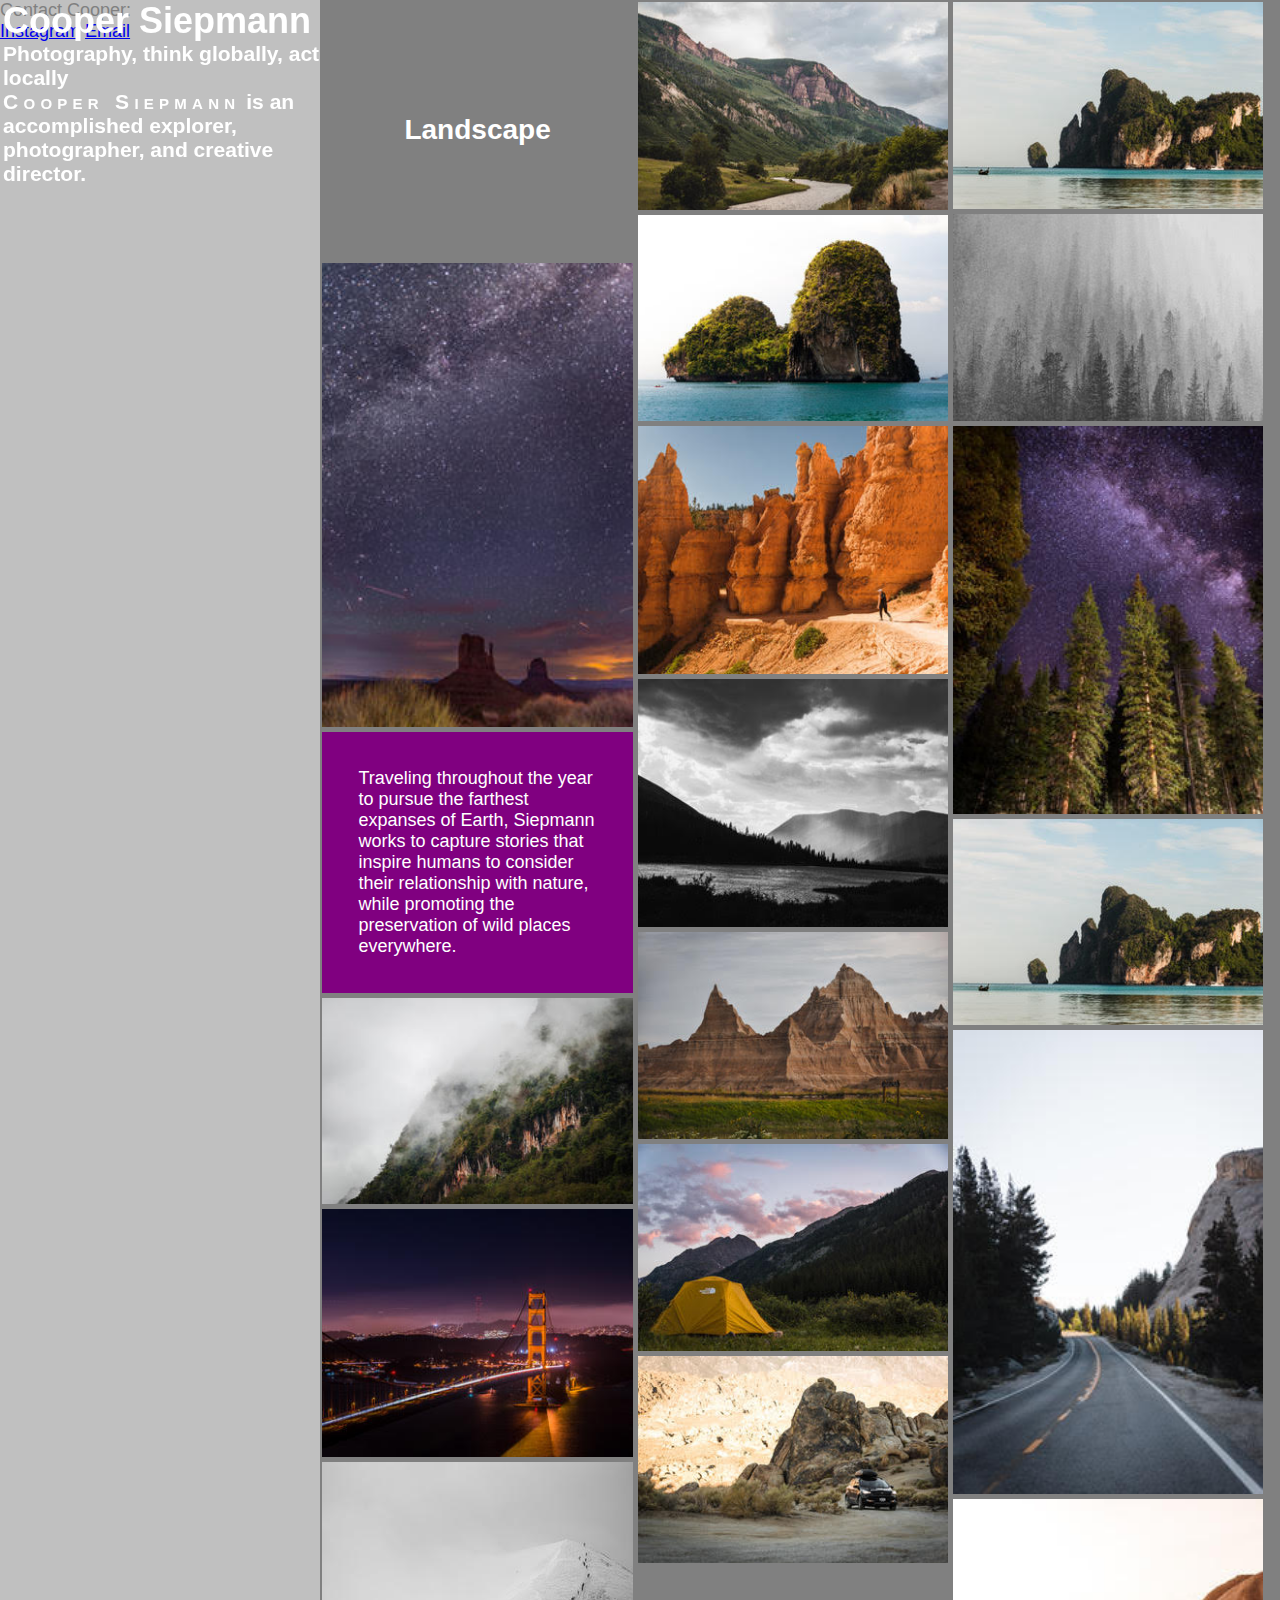
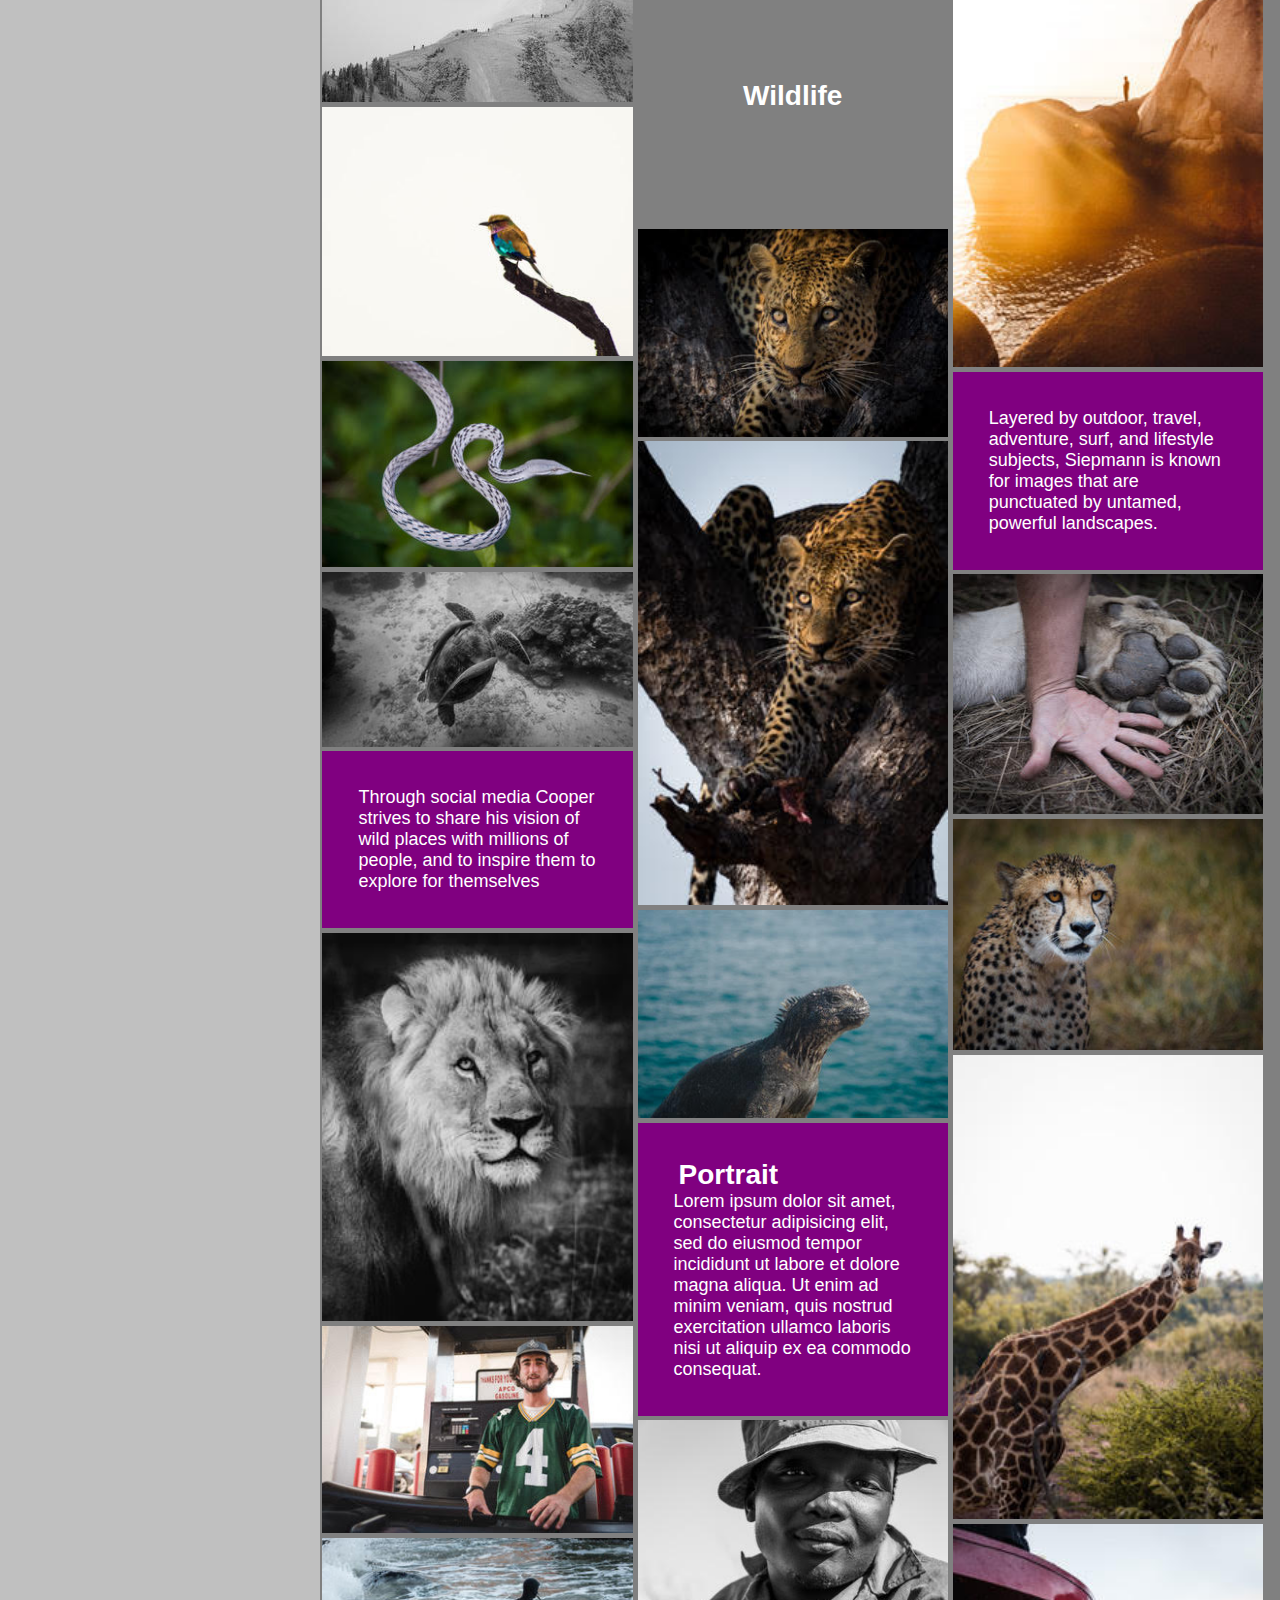
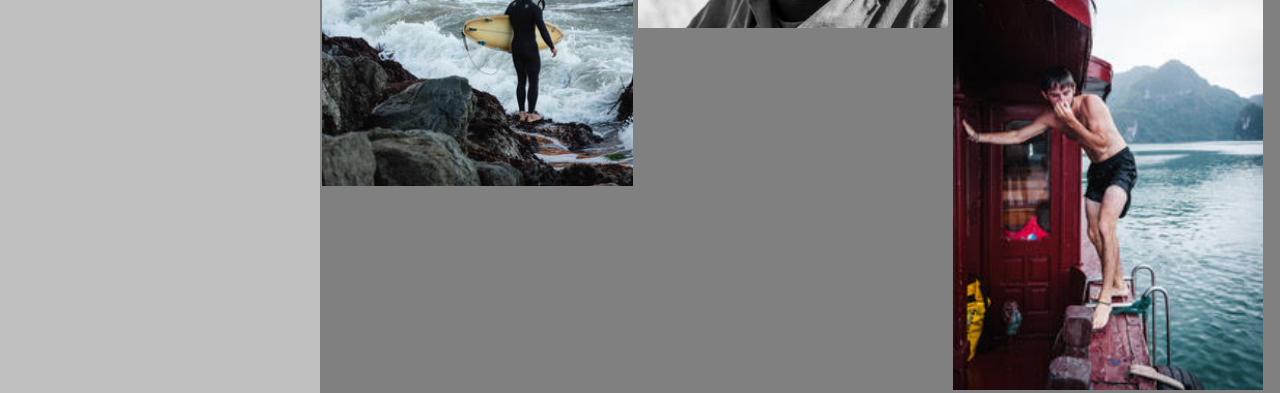
==== unit_3/index.html @ 94193842 "changed colors" ====
<!DOCTYPE html>
<html>
<head> <link rel="stylesheet" type="text/css" href="css/style.css">

	<title>Cooper Siepmann Photography</title>
	<script src="https://ajax.googleapis.com/ajax/libs/jquery/3.3.1/jquery.min.js"></script>
</head>


<body class="container">
	<section id="intro">
		<h1>Cooper Siepmann</h1>
		<h3>Photography, think globally, act locally</h3>
		<h3><span>Cooper Siepmann</span> is an accomplished explorer, photographer, and creative director. </h3>
	</section>
	<!-- <section>
		<h2>Landscape</h2>
		<div class="grid">	
			<img src="images/landscape_1.jpg" alt="Dirt road leading to rolling hills" class="grid-item">
			<img src="images/thailand2.jpg" alt="boat in front of large island in thailand" class="grid-item">
			<img src="images/landscape_2_trees.jpg" alt="Black and white image of trees in the rain" class="grid-item">
			<img src="images/thailand.jpg" alt="Island in thailand" class="grid-item">
			<img src="images/starysky_with_rock.jpg" alt="star lit sky with rock" class="grid-item">
			<img src="images/clay_trail.jpg" alt="person hiking on clay trail" class="grid-item">
			<img src="images/stars_trees.jpg" alt="trees with star filled sky" class="grid-item">
			<img src="images/landscape_3_lake.jpg" alt="Black and white image of lake with mountains in distance" class="grid-item">
		</div>
		<p>Traveling throughout the year to pursue the farthest expanses of Earth, Siepmann works to capture stories that inspire humans to consider their relationship with nature, while promoting the preservation of wild places everywhere. </p>
		<div class="grid">
			<img src="images/thailand2.jpg" alt="boat in front of large island in thailand" class="grid-item">
			<img src="images/clay_hills.jpg" alt="rolling clay hills" class="grid-item">
			<img src="images/fog_hills.jpg" alt="fog rolling in over the hills" class="grid-item">
			<img src="images/open_road.jpg" alt="car on open road" class="grid-item">
			<img src="images/landscape_tent.jpg" alt="Pitched tent in mountains during sunset" class="grid-item">
			<img src="images/landscape_gg_bridge.jpg" alt="Golden gate bridge lit up at night" class="grid-item">
			<img src="images/car_backcountry.jpg" alt="car driving around the desert" class="grid-item">
			<img src="images/landscape_snow.jpg" alt="animals trecking up a mountain in the snow in black and white" class="grid-item">
			<img src="images/sunset_california.jpg" align="Sunset on hill near ocean with man in background" class="grid-item">
		</div>
	</section>
	<section>
		<h2>Wildlife</h2>
		<div class="grid">
			<img src="images/bird.jpg" alt="colorful bird on branch" class="grid-item">
			<img src="images/cheetah1.jpg"	alt="cheetah in tree" class="grid-item">
			<img src="images/snake.jpg" alt="snake with white background" class="grid-item">
		</div>
		<div class="grid">
			<p>Layered by outdoor, travel, adventure, surf, and lifestyle subjects, Siepmann is known for images that are punctuated by untamed, powerful landscapes. </p>
			<img src="images/cheetah2.jpg" alt="Cheetah staring at camera" class="grid-item">
			<img src="images/turtle_bw.jpg" 	alt="turtle in black and white" class="grid-item">
			<img src="images/lion_paw.jpg" alt="lion paw near human hand" class="grid-item">
			<p>Through social media Cooper strives to share his vision of wild places with millions of people, and to inspire them to explore for themselves</p>
			<img src="images/cheetah3.jpg" alt="Cheeta staring at camera" class="grid-item">
			<img src="images/iguana.jpg" alt="iguana looking into the distance" class="grid-item">
			<img src="images/lion_bw.jpg" alt="Lion looking at camera in black and white" class="grid-item">
			<img src="images/giraffe.jpg" alt="picture of giraffe" class="grid-item">
		</div>
	</section>
	<section>
		<h2>Portrait</h2>
		<p>Lorem ipsum dolor sit amet, consectetur adipisicing elit, sed do eiusmod
			tempor incididunt ut labore et dolore magna aliqua. Ut enim ad minim veniam,
			quis nostrud exercitation ullamco laboris nisi ut aliquip ex ea commodo
			consequat. </p>
		<div class="grid">
			<img src="images/ryan_ballentine_portrait.jpg" alt="man walking on edge of boat in thialand" class="grid-item">	
			<img src="images/safari_portrait.jpg" alt="Man on safari looking at camera" class="grid-item">	
			<img src="images/ryan_thailand.jpg" alt="ryan at gas station" class="grid-item">
			<img src="images/surfer_on_rocks.jpg" alt="surfer about to get in water from rocks" class="grid-item">
		</div>
	</section> -->
	<div class="grid">
	<section>
		<h2 class="grid-item">Landscape</h2>
			<img src="images/landscape_1.jpg" alt="Dirt road leading to rolling hills" class="grid-item">
			<img src="images/thailand2.jpg" alt="boat in front of large island in thailand" class="grid-item">
			<img src="images/landscape_2_trees.jpg" alt="Black and white image of trees in the rain" class="grid-item">
			<img src="images/thailand.jpg" alt="Island in thailand" class="grid-item">
			<img src="images/starysky_with_rock.jpg" alt="star lit sky with rock" class="grid-item">
			<img src="images/clay_trail.jpg" alt="person hiking on clay trail" class="grid-item">
			<img src="images/Stars_trees.jpg" alt="trees with star filled sky" class="grid-item">
			<img src="images/landscape_3_lake.jpg" alt="Black and white image of lake with mountains in distance" class="grid-item">
		
		<p class="grid-item">Traveling throughout the year to pursue the farthest expanses of Earth, Siepmann works to capture stories that inspire humans to consider their relationship with nature, while promoting the preservation of wild places everywhere. </p>

			<img src="images/thailand2.jpg" alt="boat in front of large island in thailand" class="grid-item">
			<img src="images/clay_hills.jpg" alt="rolling clay hills" class="grid-item">
			<img src="images/fog_hills.jpg" alt="fog rolling in over the hills" class="grid-item">
			<img src="images/open_road.jpg" alt="car on open road" class="grid-item">
			<img src="images/landscape_tent.jpg" alt="Pitched tent in mountains during sunset" class="grid-item">
			<img src="images/landscape_gg_bridge.jpg" alt="Golden gate bridge lit up at night" class="grid-item">
			<img src="images/car_backcountry.jpg" alt="car driving around the desert" class="grid-item">
			<img src="images/landscape_snow.jpg" alt="animals trecking up a mountain in the snow in black and white" class="grid-item">
			<img src="images/sunset_california.jpg" align="Sunset on hill near ocean with man in background" class="grid-item">

	</section>
	<section>
		<h2 class="grid-item">Wildlife</h2>

			<img src="images/bird.jpg" alt="colorful bird on branch" class="grid-item">
			<img src="images/cheetah1.jpg"	alt="cheetah in tree" class="grid-item">
			<img src="images/snake.jpg" alt="snake with white background" class="grid-item">
			<p class="grid-item">Layered by outdoor, travel, adventure, surf, and lifestyle subjects, Siepmann is known for images that are punctuated by untamed, powerful landscapes. </p>
			<img src="images/cheetah2.jpg" alt="Cheetah staring at camera" class="grid-item">
			<img src="images/turtle_bw.jpg" 	alt="turtle in black and white" class="grid-item">
			<img src="images/lion_paw.jpg" alt="lion paw near human hand" class="grid-item">
			<p class="grid-item">Through social media Cooper strives to share his vision of wild places with millions of people, and to inspire them to explore for themselves</p>
			<img src="images/cheetah3.jpg" alt="Cheeta staring at camera" class="grid-item">
			<img src="images/iguana.jpg" alt="iguana looking into the distance" class="grid-item">
			<img src="images/lion_bw.jpg" alt="Lion looking at camera in black and white" class="grid-item">
			<img src="images/giraffe.jpg" alt="picture of giraffe" class="grid-item">
	</section>
	<section>
		<div class="grid-item">
		<h2>Portrait</h2>
		<p>Lorem ipsum dolor sit amet, consectetur adipisicing elit, sed do eiusmod
			tempor incididunt ut labore et dolore magna aliqua. Ut enim ad minim veniam,
			quis nostrud exercitation ullamco laboris nisi ut aliquip ex ea commodo
			consequat. </p>
		</div >
			<img src="images/ryan_ballentine_portrait.jpg" alt="man walking on edge of boat in thialand" class="grid-item">	
			<img src="images/safari_portrait.jpg" alt="Man on safari looking at camera" class="grid-item">	
			<img src="images/ryan_thailand.jpg" alt="ryan at gas station" class="grid-item">
			<img src="images/surfer_on_rocks.jpg" alt="surfer about to get in water from rocks" class="grid-item">
	</section>
</div>
	

<footer>Contact Cooper:</footer>
<a href="https://www.instagram.com/coopersiep/">Instagram</a>
<a href="Cooper.Siepmann@gmail.com">Email</a>


<script src="js/masonry.pkgd.min.js"></script>
<script src="js/imagesloaded.pkgd.min.js"></script>
<script>
    imagesLoaded(document.querySelector( '.container'), function() {
    	var elem = document.querySelector('.grid');
    	var msnry = new Masonry( elem, {
    		itemSelector: '.grid-item'
    	});
    });
</script>
</body>


</html>
---- unit_3/css/style.css ----
* { margin:0; padding:0; box-sizing:border-box; }
body {
  background-color: silver;
  color: grey;
  font-family: 'Oswald', sans-serif;
  font-size: 18px;
  font-weight: 400;
}
section {
	border-radius: 3px;
	padding-left: 3px;
}

h2 {
	text-align: left;
	border-radius: 3px;
	padding-left: 5px;
	font-size: 28px;
	font-weight: 600;
	color: white;
}
p {
	text-align: left;
	font-size: 18px;
	font-weight: 400;
	color: white;
}

div {
	background-color: grey;
	}


span {
	font-variant: small-caps;
	font-family: Tahoma: sans-serif;
	letter-spacing: .25em;
	
}

footer	{
	float: bottom;
}
#intro {
	width:25%;position:fixed;top:0
	left:0;
	color: white;
}
.grid { width:75%;float:right; }
.grid-sizer,
.grid-item { width: 32.33%; margin:.25%; }
h2.grid-item {
	padding:4em 0;
	text-align:center;
}
p.grid-item, div.grid-item {
	padding:2em;
	background:purple;
}
/* 2 columns */
.grid-item--width2 { width: 65.66%; margin:.5%;}
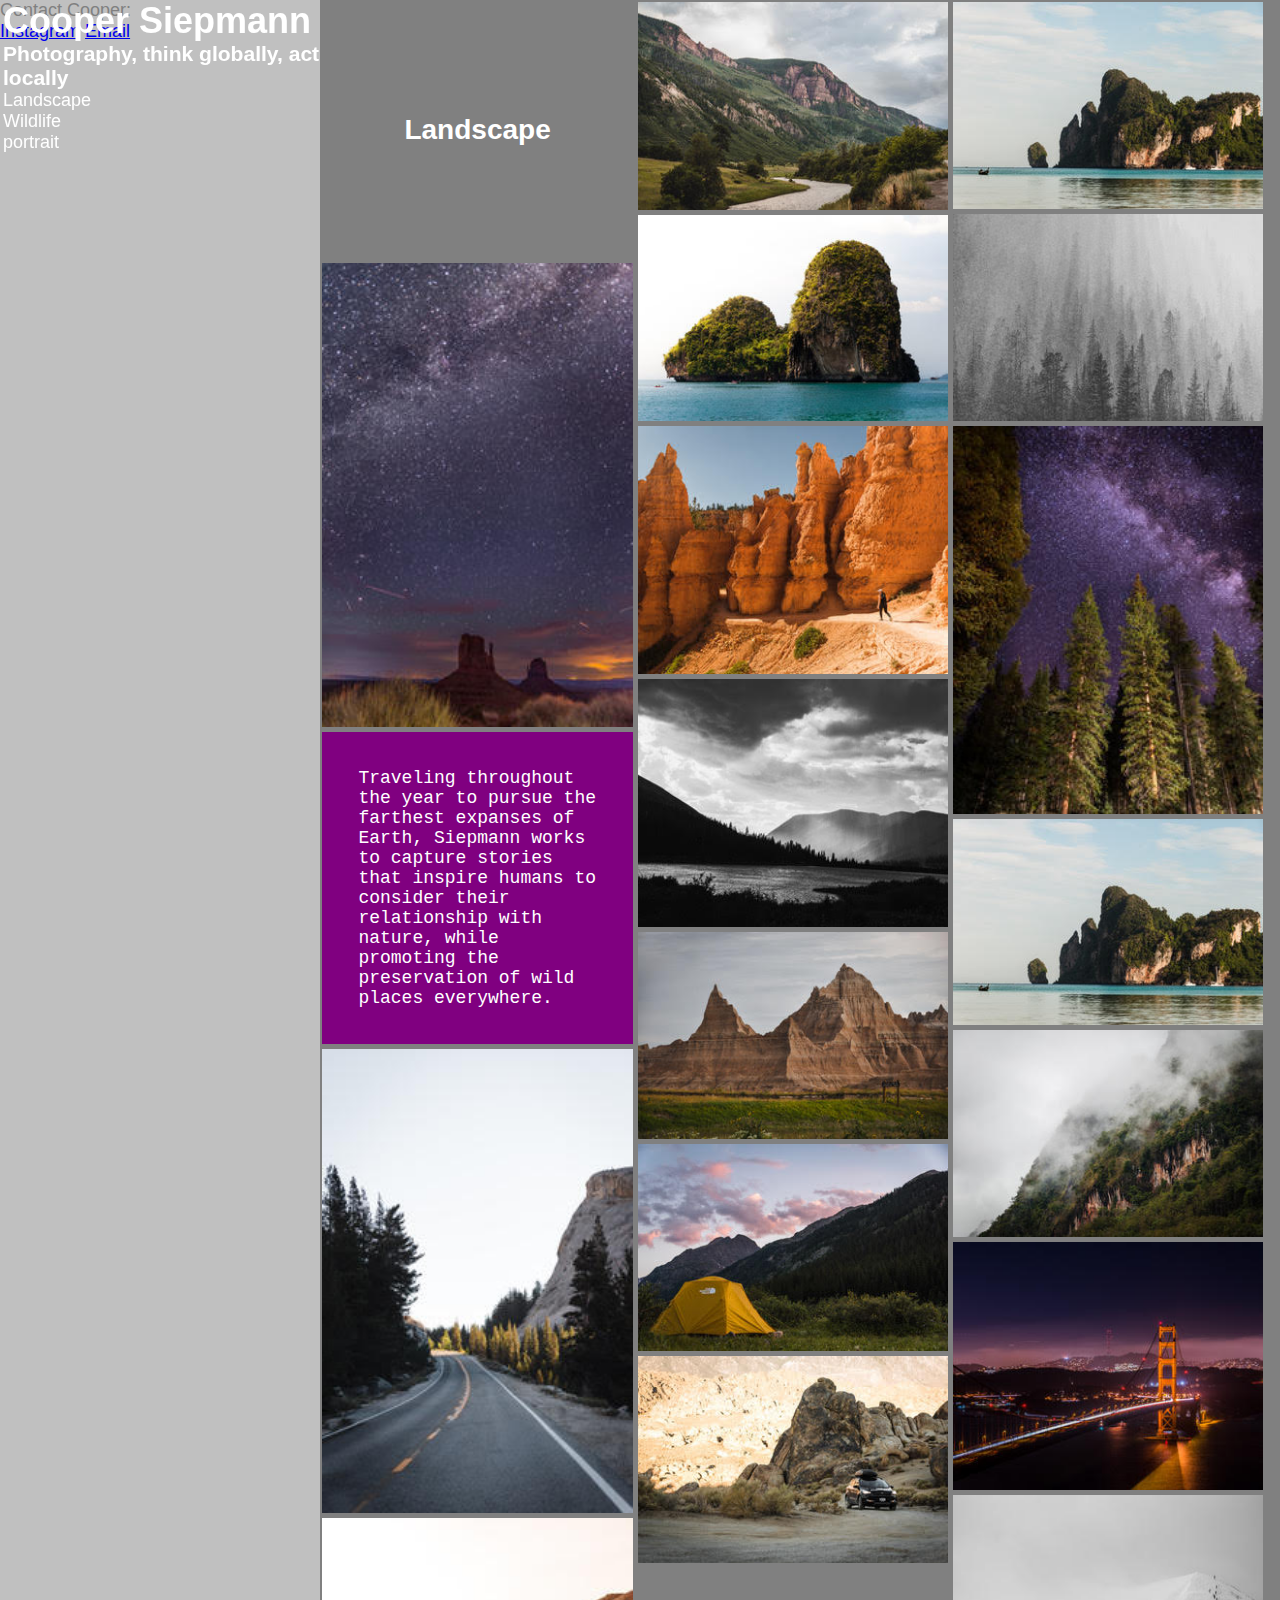
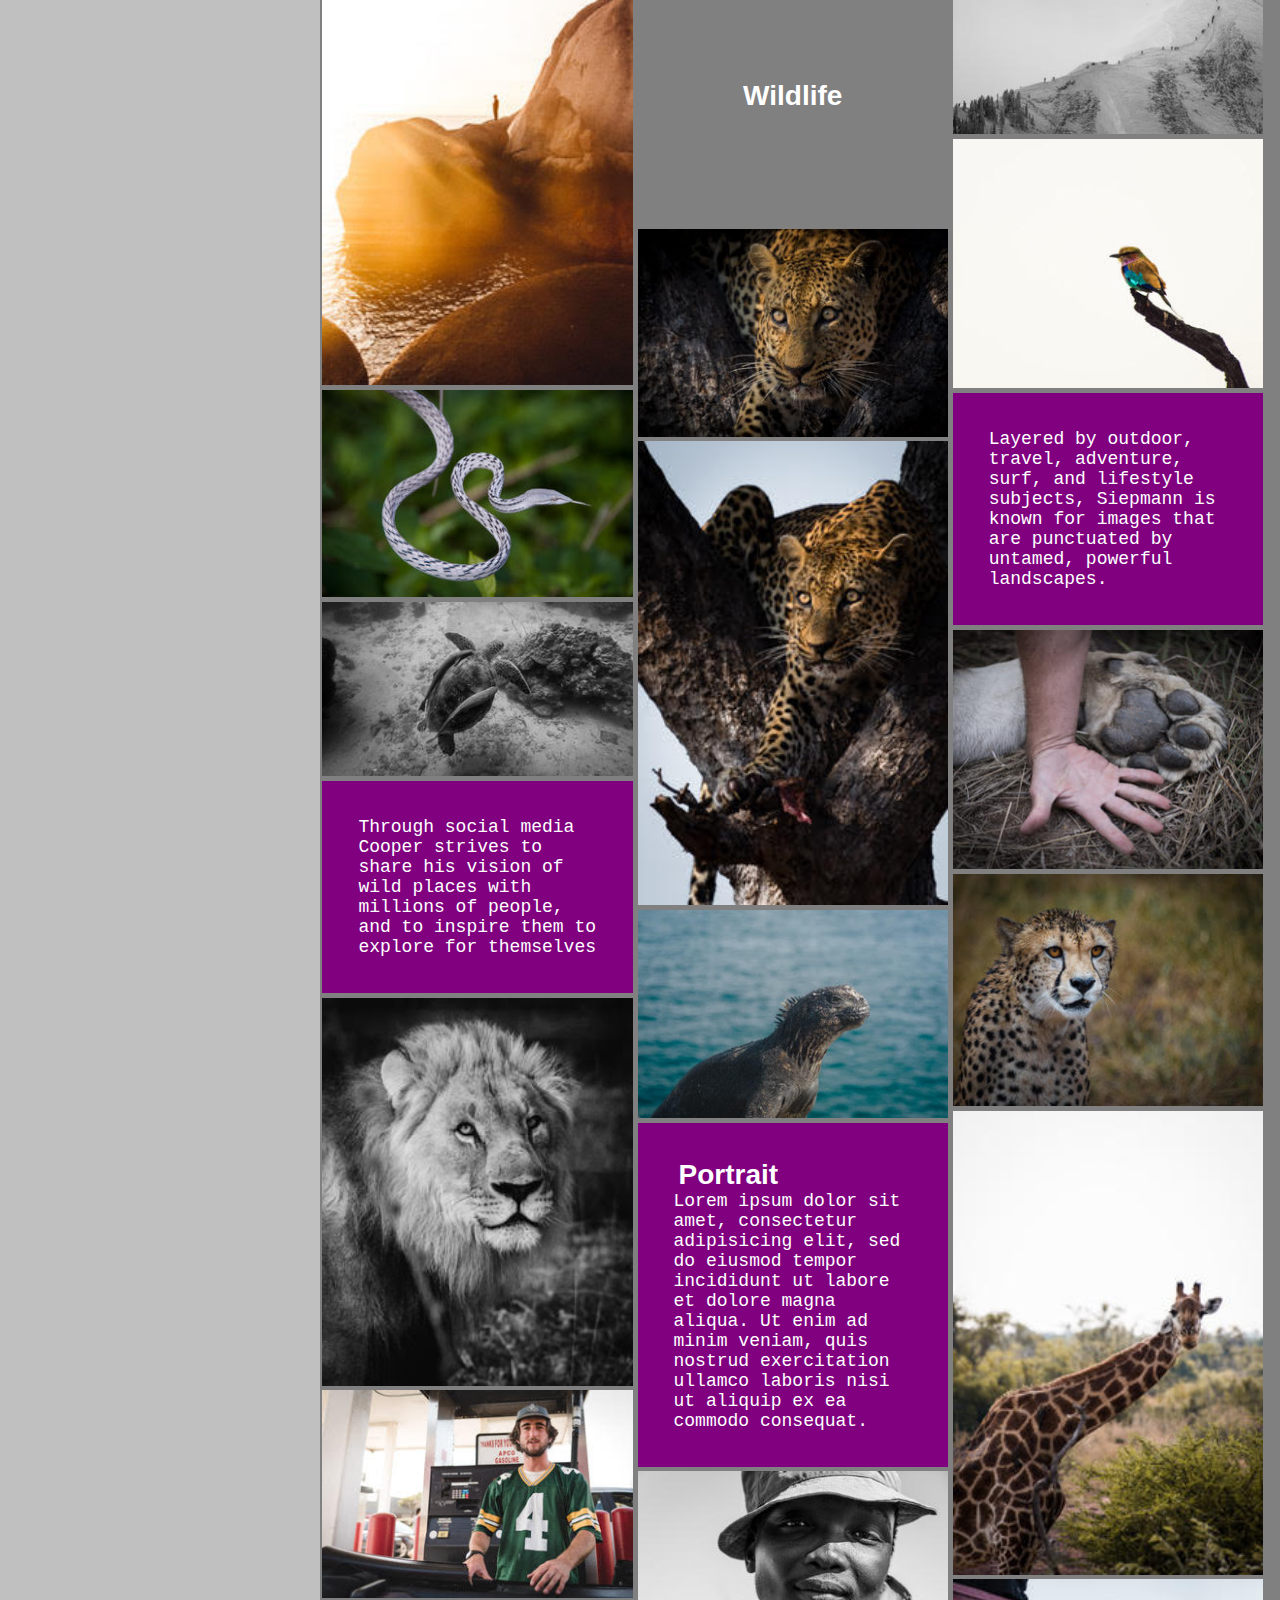
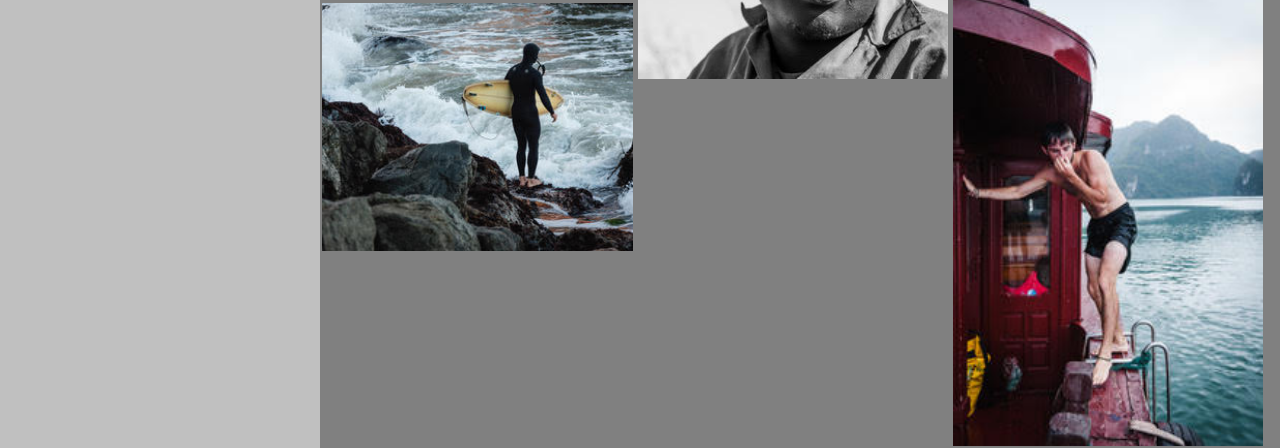
==== commit 1bfcb540: "Changed font. Removed text" ====
--- a/unit_3/index.html
+++ b/unit_3/index.html
@@ -11,7 +11,9 @@
 	<section id="intro">
 		<h1>Cooper Siepmann</h1>
 		<h3>Photography, think globally, act locally</h3>
-		<h3><span>Cooper Siepmann</span> is an accomplished explorer, photographer, and creative director. </h3>
+		<ul>Landscape</ul>
+		<ul>Wildlife</ul>
+		<ul>portrait</ul>
 	</section>
 	<!-- <section>
 		<h2>Landscape</h2>
@@ -78,6 +80,7 @@
 			<img src="images/landscape_2_trees.jpg" alt="Black and white image of trees in the rain" class="grid-item">
 			<img src="images/thailand.jpg" alt="Island in thailand" class="grid-item">
 			<img src="images/starysky_with_rock.jpg" alt="star lit sky with rock" class="grid-item">
+
 			<img src="images/clay_trail.jpg" alt="person hiking on clay trail" class="grid-item">
 			<img src="images/Stars_trees.jpg" alt="trees with star filled sky" class="grid-item">
 			<img src="images/landscape_3_lake.jpg" alt="Black and white image of lake with mountains in distance" class="grid-item">
@@ -110,6 +113,7 @@
 			<img src="images/iguana.jpg" alt="iguana looking into the distance" class="grid-item">
 			<img src="images/lion_bw.jpg" alt="Lion looking at camera in black and white" class="grid-item">
 			<img src="images/giraffe.jpg" alt="picture of giraffe" class="grid-item">
+			<div></div>
 	</section>
 	<section>
 		<div class="grid-item">
--- a/unit_3/css/style.css
+++ b/unit_3/css/style.css
@@ -9,6 +9,7 @@
 section {
 	border-radius: 3px;
 	padding-left: 3px;
+
 }
 
 h2 {
@@ -22,6 +23,7 @@
 p {
 	text-align: left;
 	font-size: 18px;
+	font-family: "Courier New", monospace;
 	font-weight: 400;
 	color: white;
 }
@@ -29,12 +31,6 @@
 div {
 	background-color: grey;
 	}
-
-
-span {
-	font-variant: small-caps;
-	font-family: Tahoma: sans-serif;
-	letter-spacing: .25em;
 	
 }
 
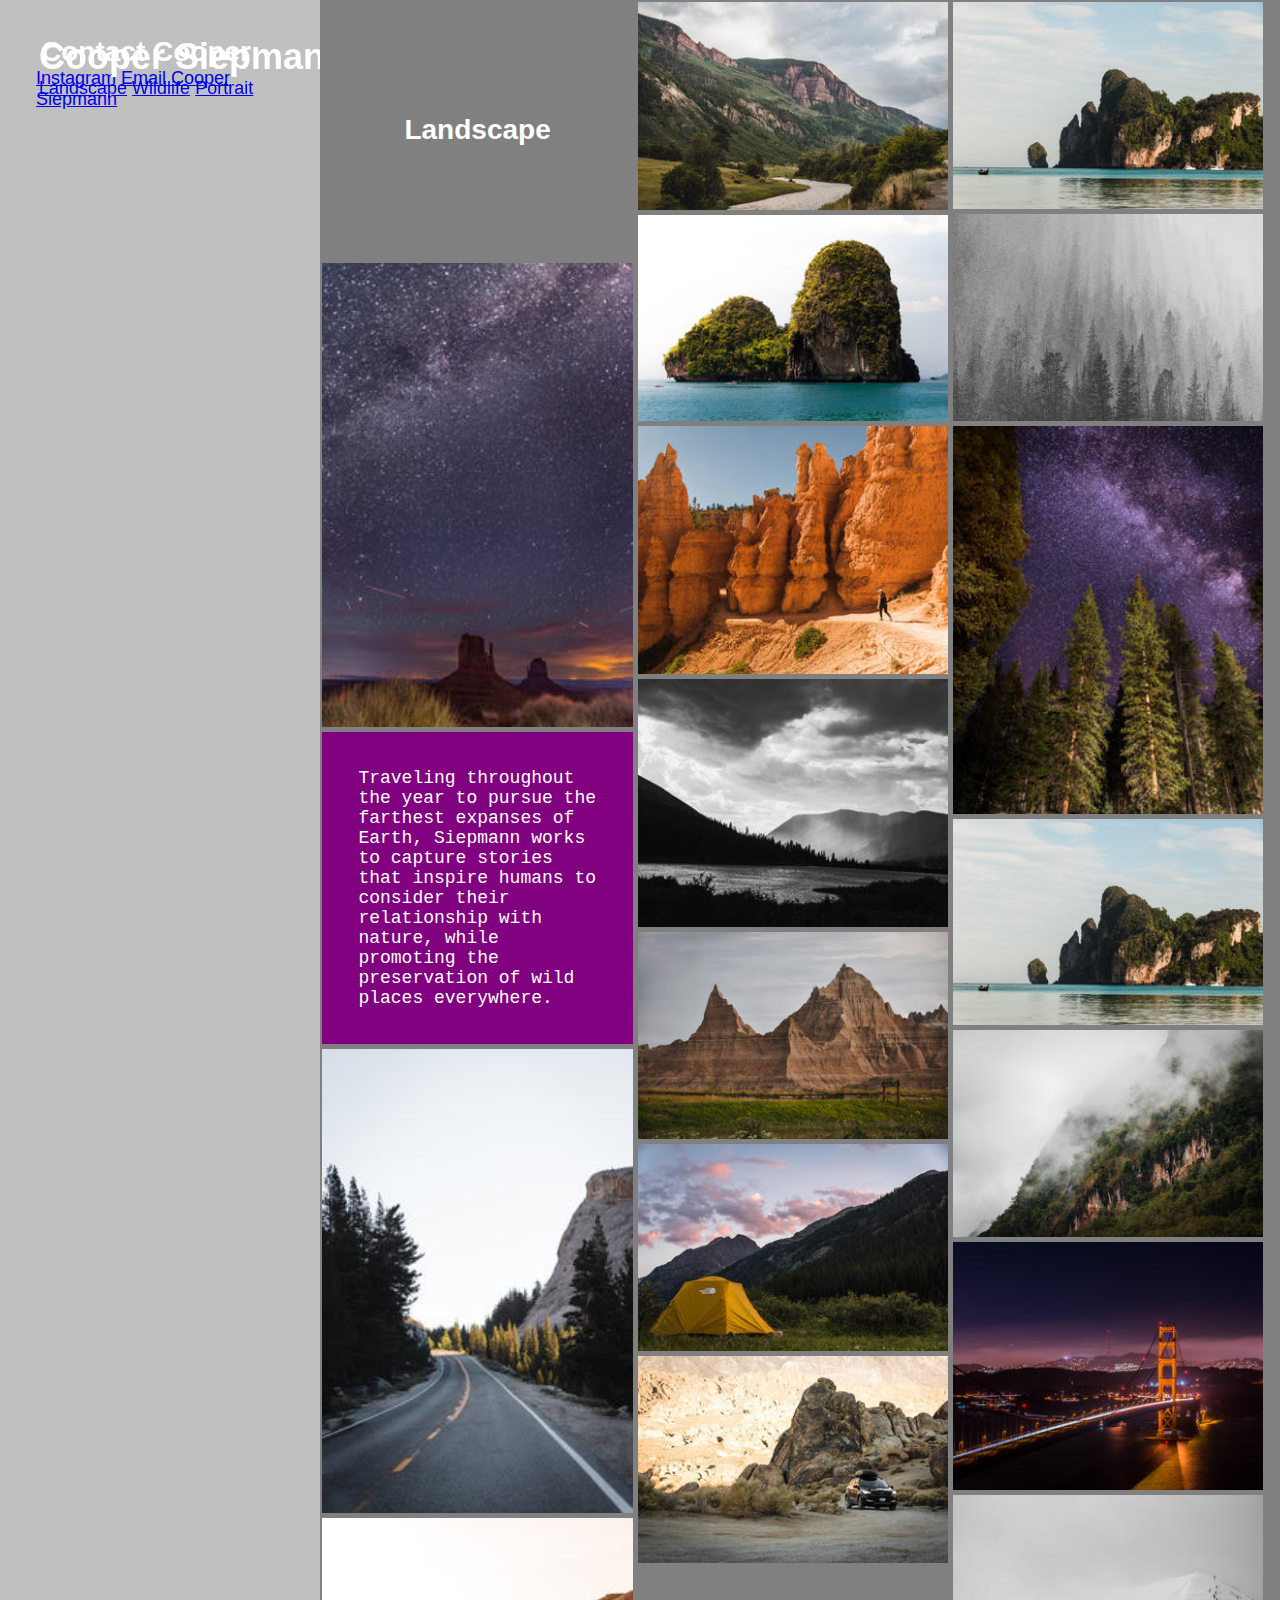
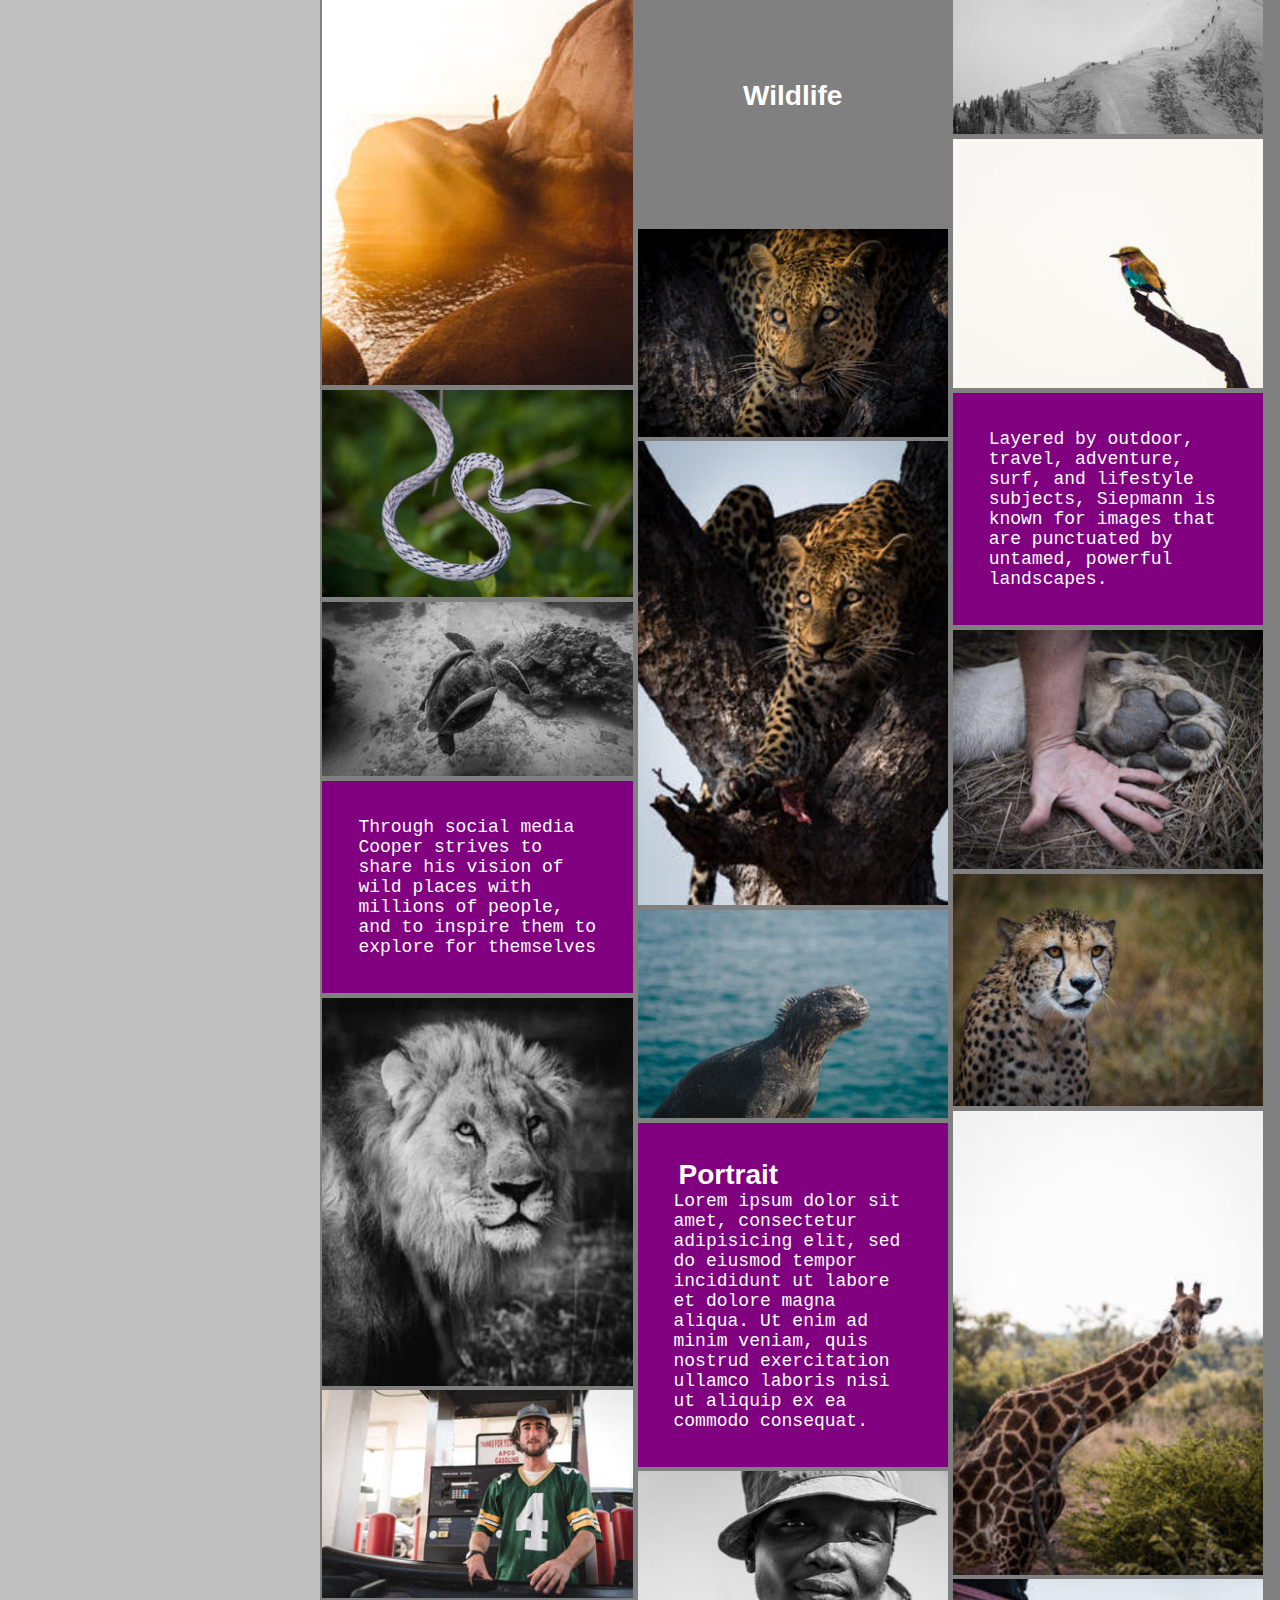
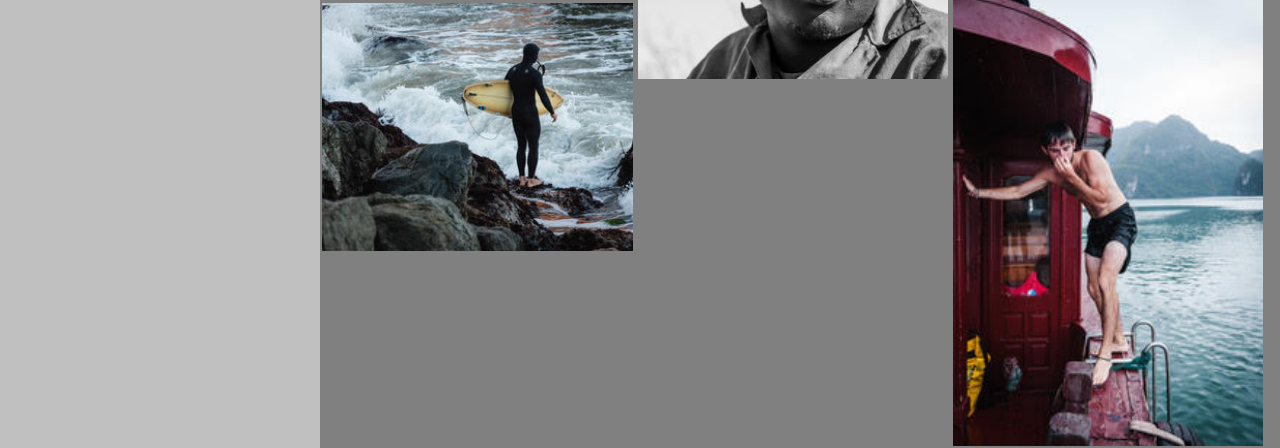
==== commit 79551964: "moved the contact from footer to Div" ====
--- a/unit_3/index.html
+++ b/unit_3/index.html
@@ -8,13 +8,19 @@
 
 
 <body class="container">
-	<section id="intro">
-		<h1>Cooper Siepmann</h1>
-		<h3>Photography, think globally, act locally</h3>
-		<ul>Landscape</ul>
-		<ul>Wildlife</ul>
-		<ul>portrait</ul>
-	</section>
+	<div class="handle">
+		<section id="intro">
+			<h1>Cooper Siepmann</h1>
+			<a href="#Landscape">Landscape</a>
+			<a href="#Wildlife">Wildlife</a>
+			<a href="#Portrait">Portrait</a>
+		</section>
+		<footer>
+			<h2>Contact Cooper:</h2>
+			<a href="https://www.instagram.com/coopersiep/">Instagram</a>
+			<a href="mailto:Cooper.Siepmann@gmail.com">Email Cooper Siepmann</a>
+		</footer>
+	</div>
 	<!-- <section>
 		<h2>Landscape</h2>
 		<div class="grid">	
@@ -131,10 +137,6 @@
 </div>
 	
 
-<footer>Contact Cooper:</footer>
-<a href="https://www.instagram.com/coopersiep/">Instagram</a>
-<a href="Cooper.Siepmann@gmail.com">Email</a>
-
 
 <script src="js/masonry.pkgd.min.js"></script>
 <script src="js/imagesloaded.pkgd.min.js"></script>
--- a/unit_3/css/style.css
+++ b/unit_3/css/style.css
@@ -9,6 +9,19 @@
 section {
 	border-radius: 3px;
 	padding-left: 3px;
+	display: block;
+
+}
+
+.handle {
+	width: 25%;
+	position: fixed;
+	top: 0;
+	left: 0;
+	color: white;
+	background: silver;
+	padding: 2em;
+
 
 }
 
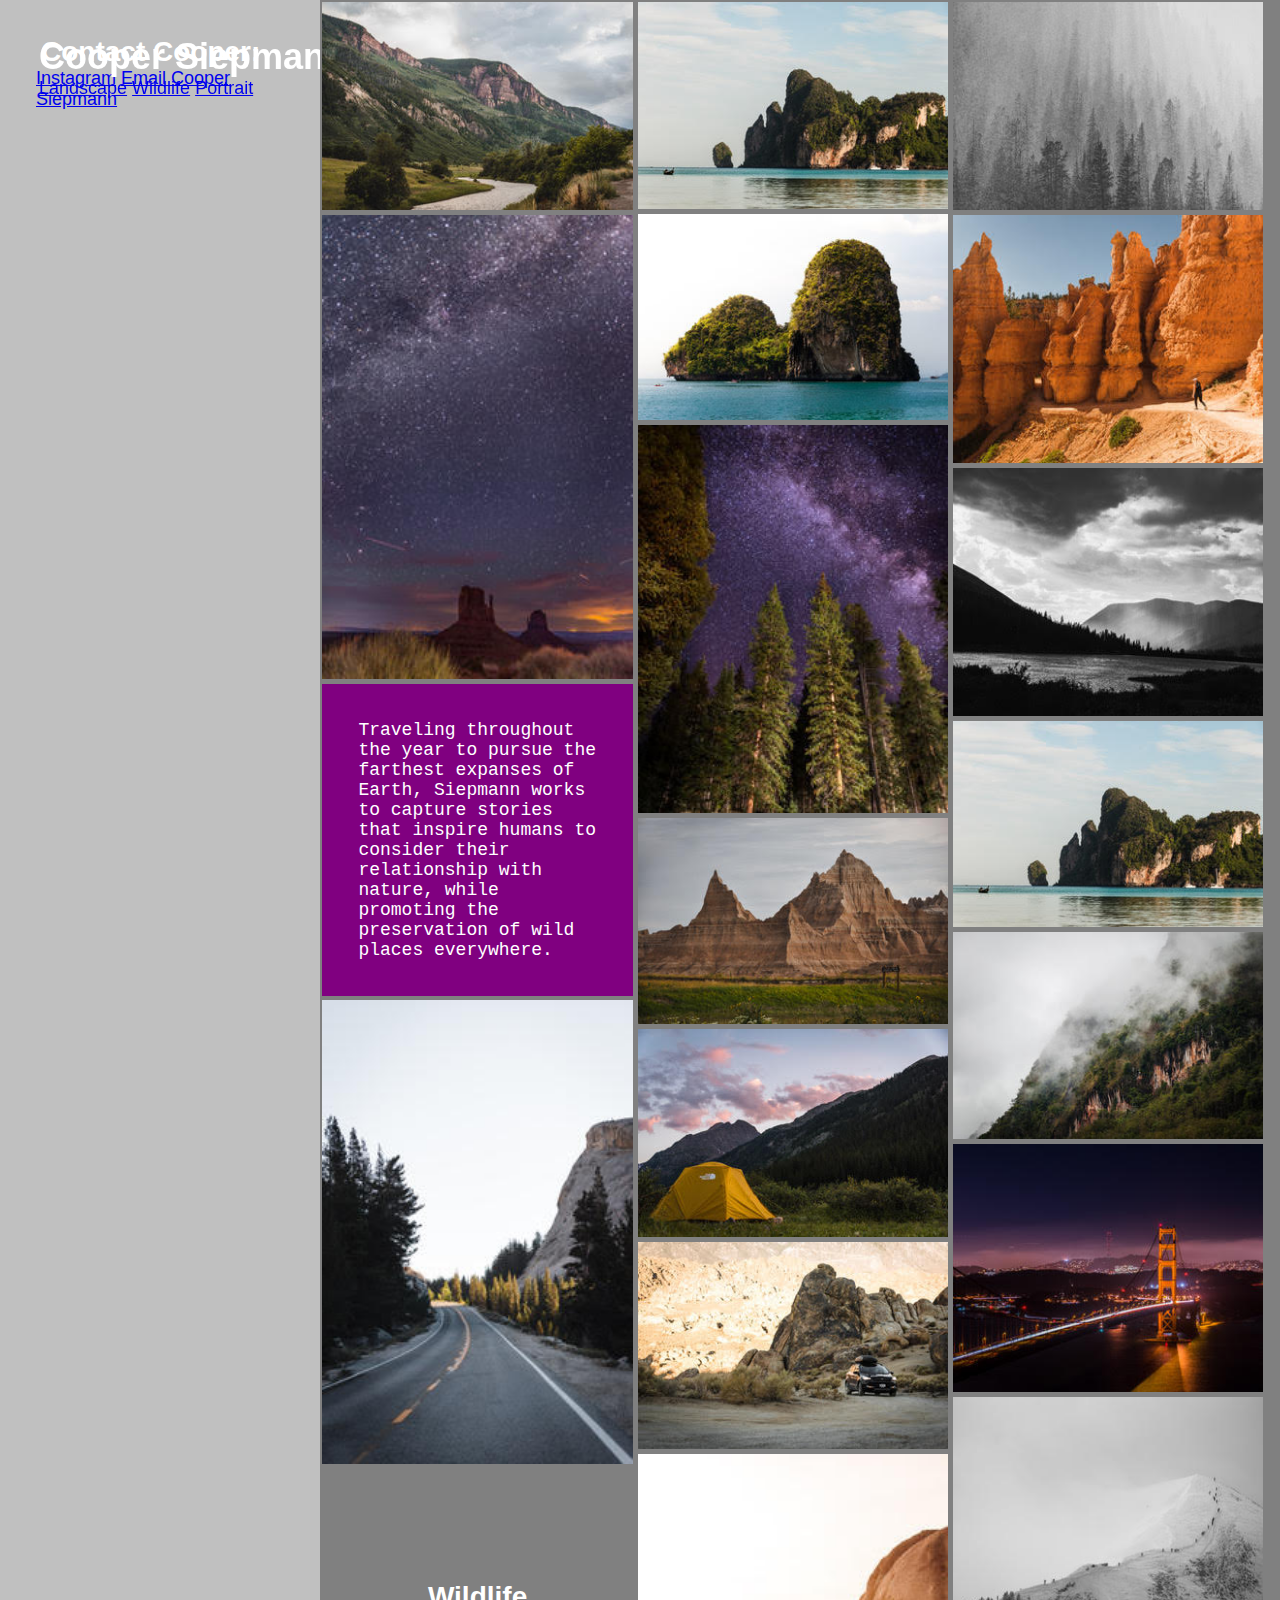
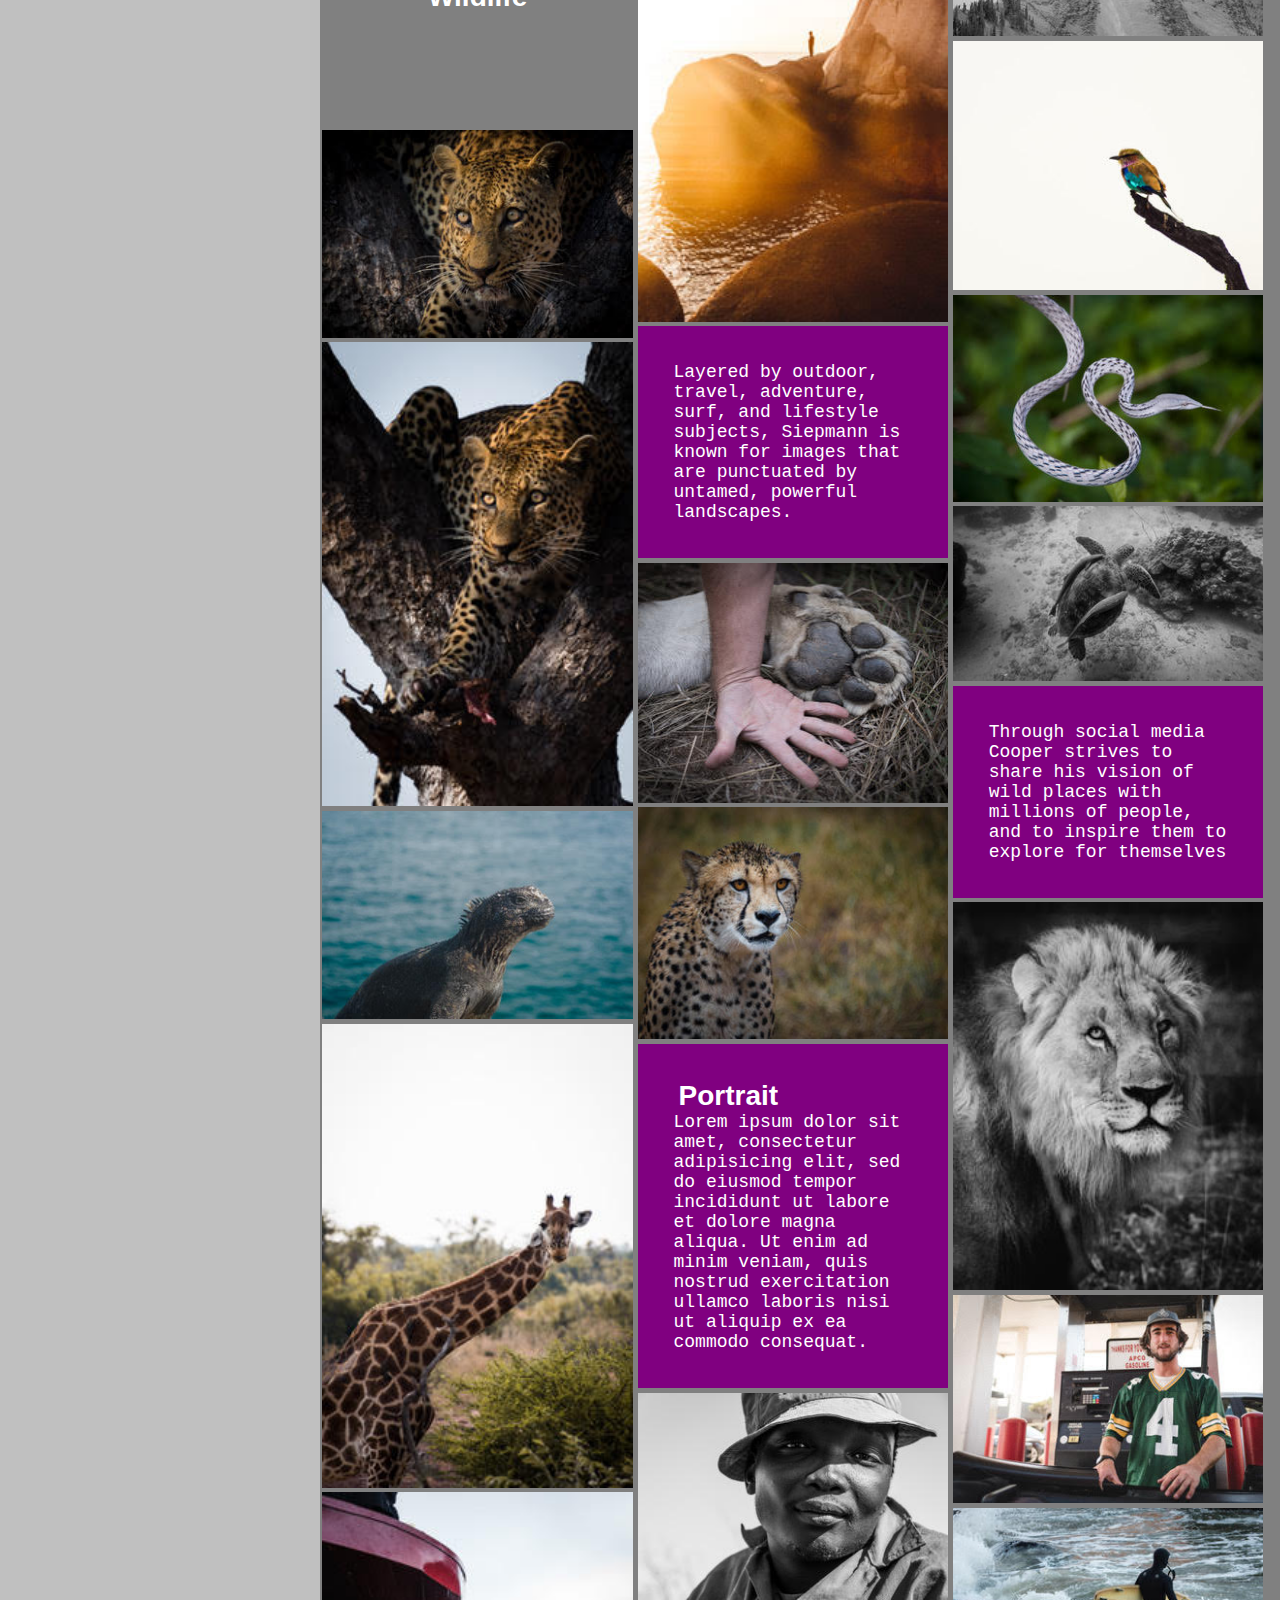
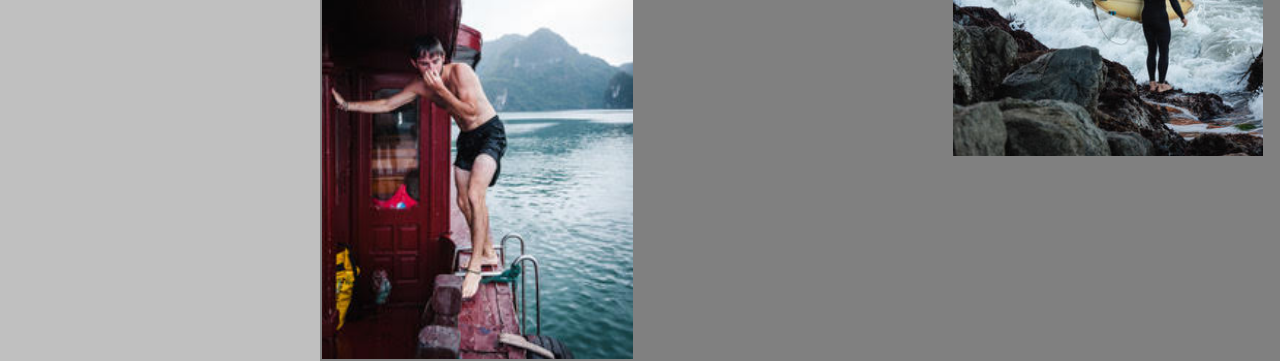
==== commit 2b7b8c87: "Changed section id from Grid-Item to Landscape" ====
--- a/unit_3/index.html
+++ b/unit_3/index.html
@@ -80,7 +80,7 @@
 	</section> -->
 	<div class="grid">
 	<section>
-		<h2 class="grid-item">Landscape</h2>
+		<h2 class="Landscape">Landscape</h2>
 			<img src="images/landscape_1.jpg" alt="Dirt road leading to rolling hills" class="grid-item">
 			<img src="images/thailand2.jpg" alt="boat in front of large island in thailand" class="grid-item">
 			<img src="images/landscape_2_trees.jpg" alt="Black and white image of trees in the rain" class="grid-item">
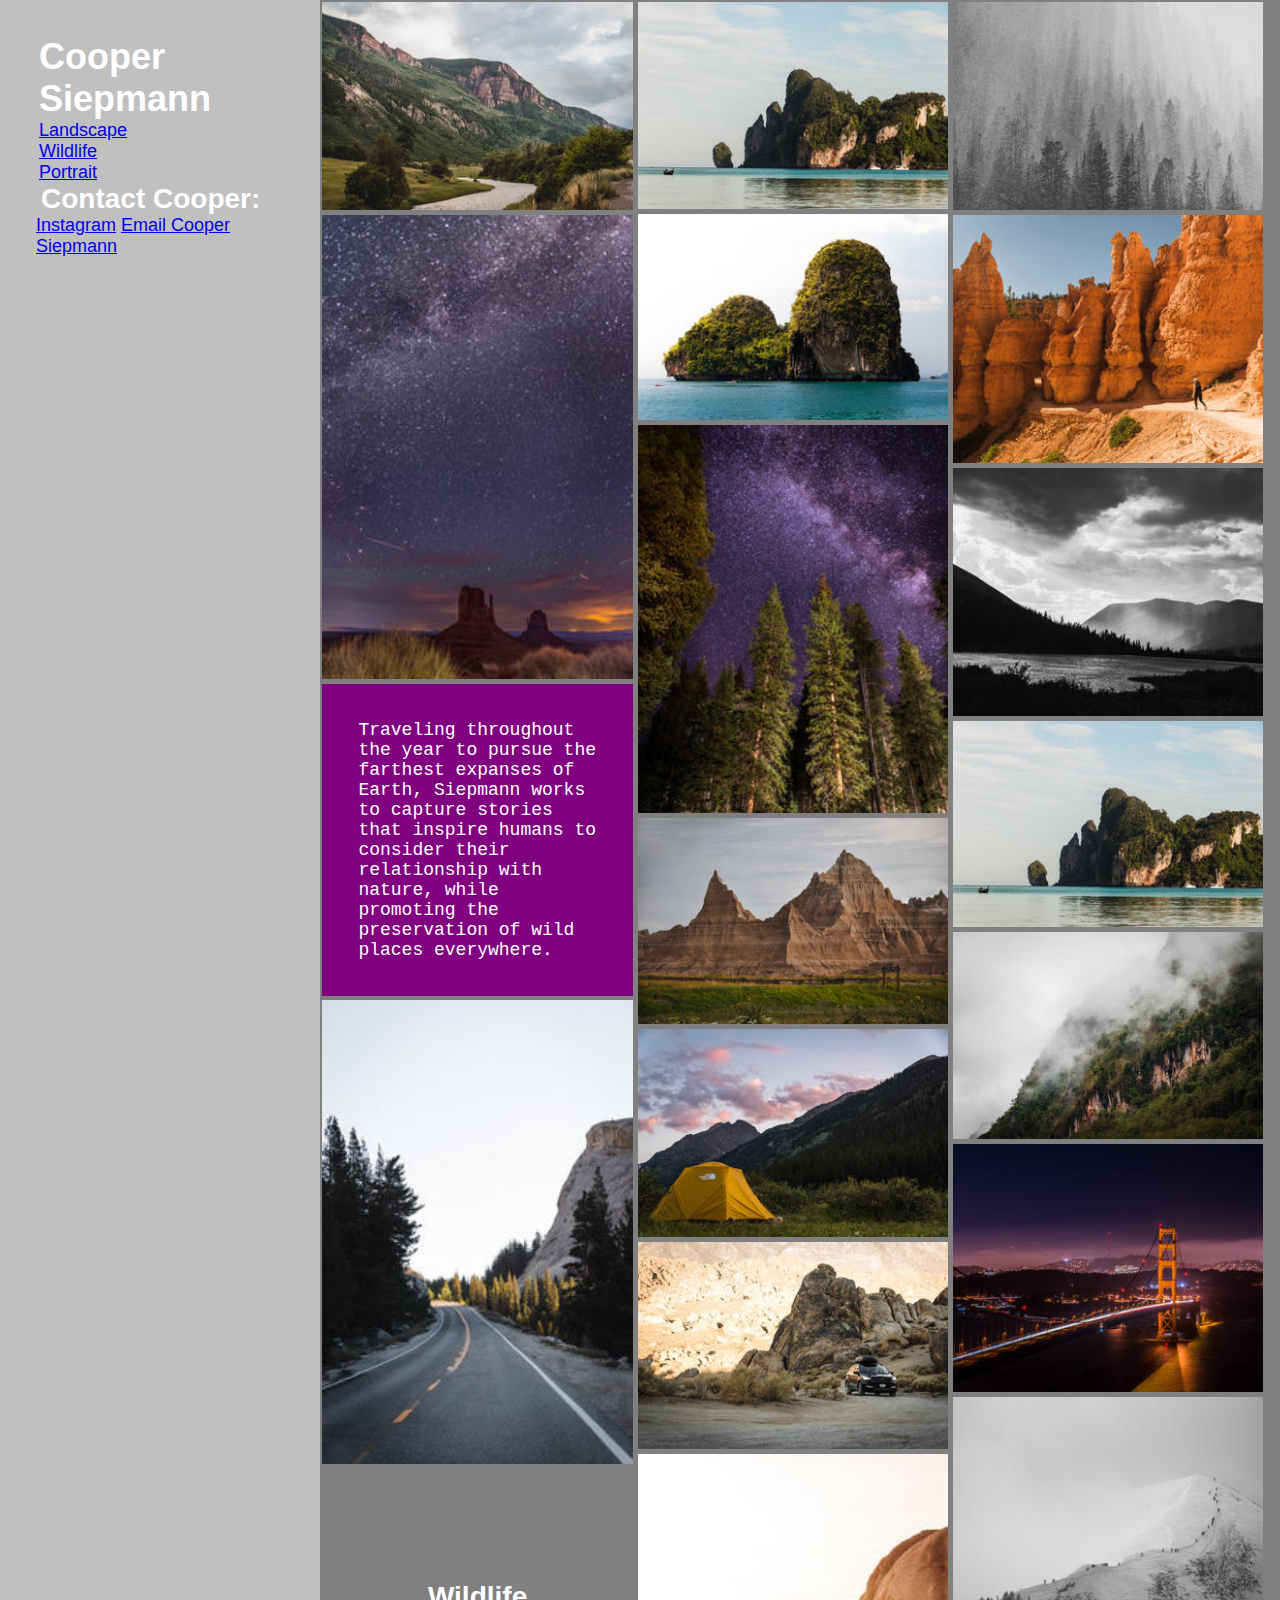
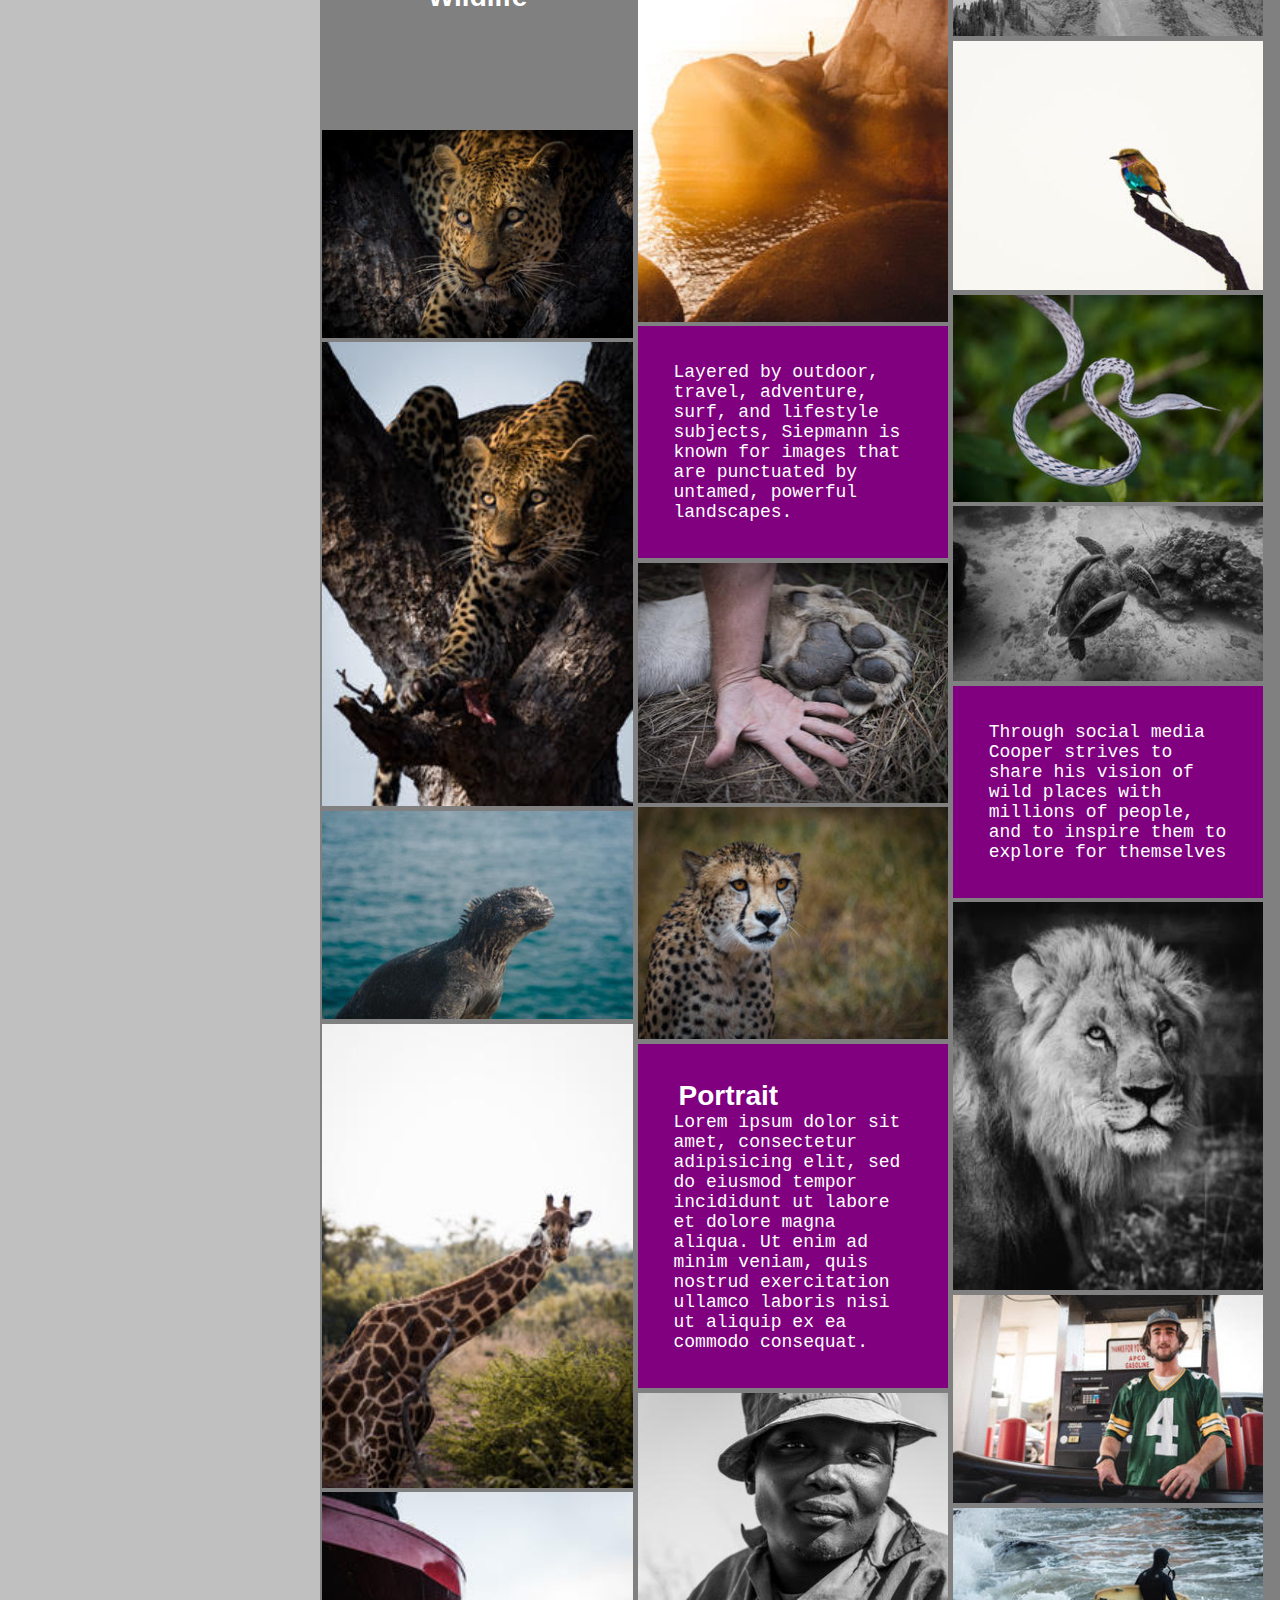
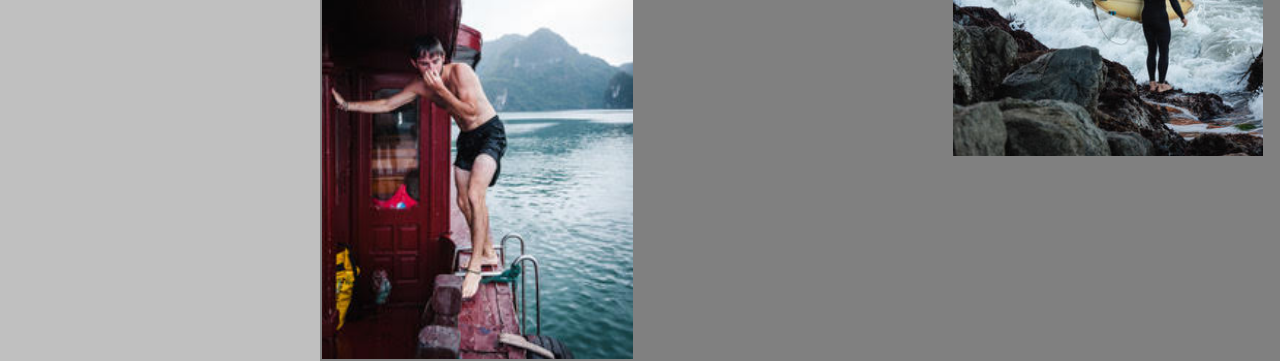
==== commit 7d94bca3: "Removed position:fixed from panel" ====
--- a/unit_3/index.html
+++ b/unit_3/index.html
@@ -80,7 +80,7 @@
 	</section> -->
 	<div class="grid">
 	<section>
-		<h2 class="Landscape">Landscape</h2>
+		<h2 id="Landscape">Landscape</h2>
 			<img src="images/landscape_1.jpg" alt="Dirt road leading to rolling hills" class="grid-item">
 			<img src="images/thailand2.jpg" alt="boat in front of large island in thailand" class="grid-item">
 			<img src="images/landscape_2_trees.jpg" alt="Black and white image of trees in the rain" class="grid-item">
--- a/unit_3/css/style.css
+++ b/unit_3/css/style.css
@@ -51,7 +51,7 @@
 	float: bottom;
 }
 #intro {
-	width:25%;position:fixed;top:0
+	width:25%;top:0
 	left:0;
 	color: white;
 }
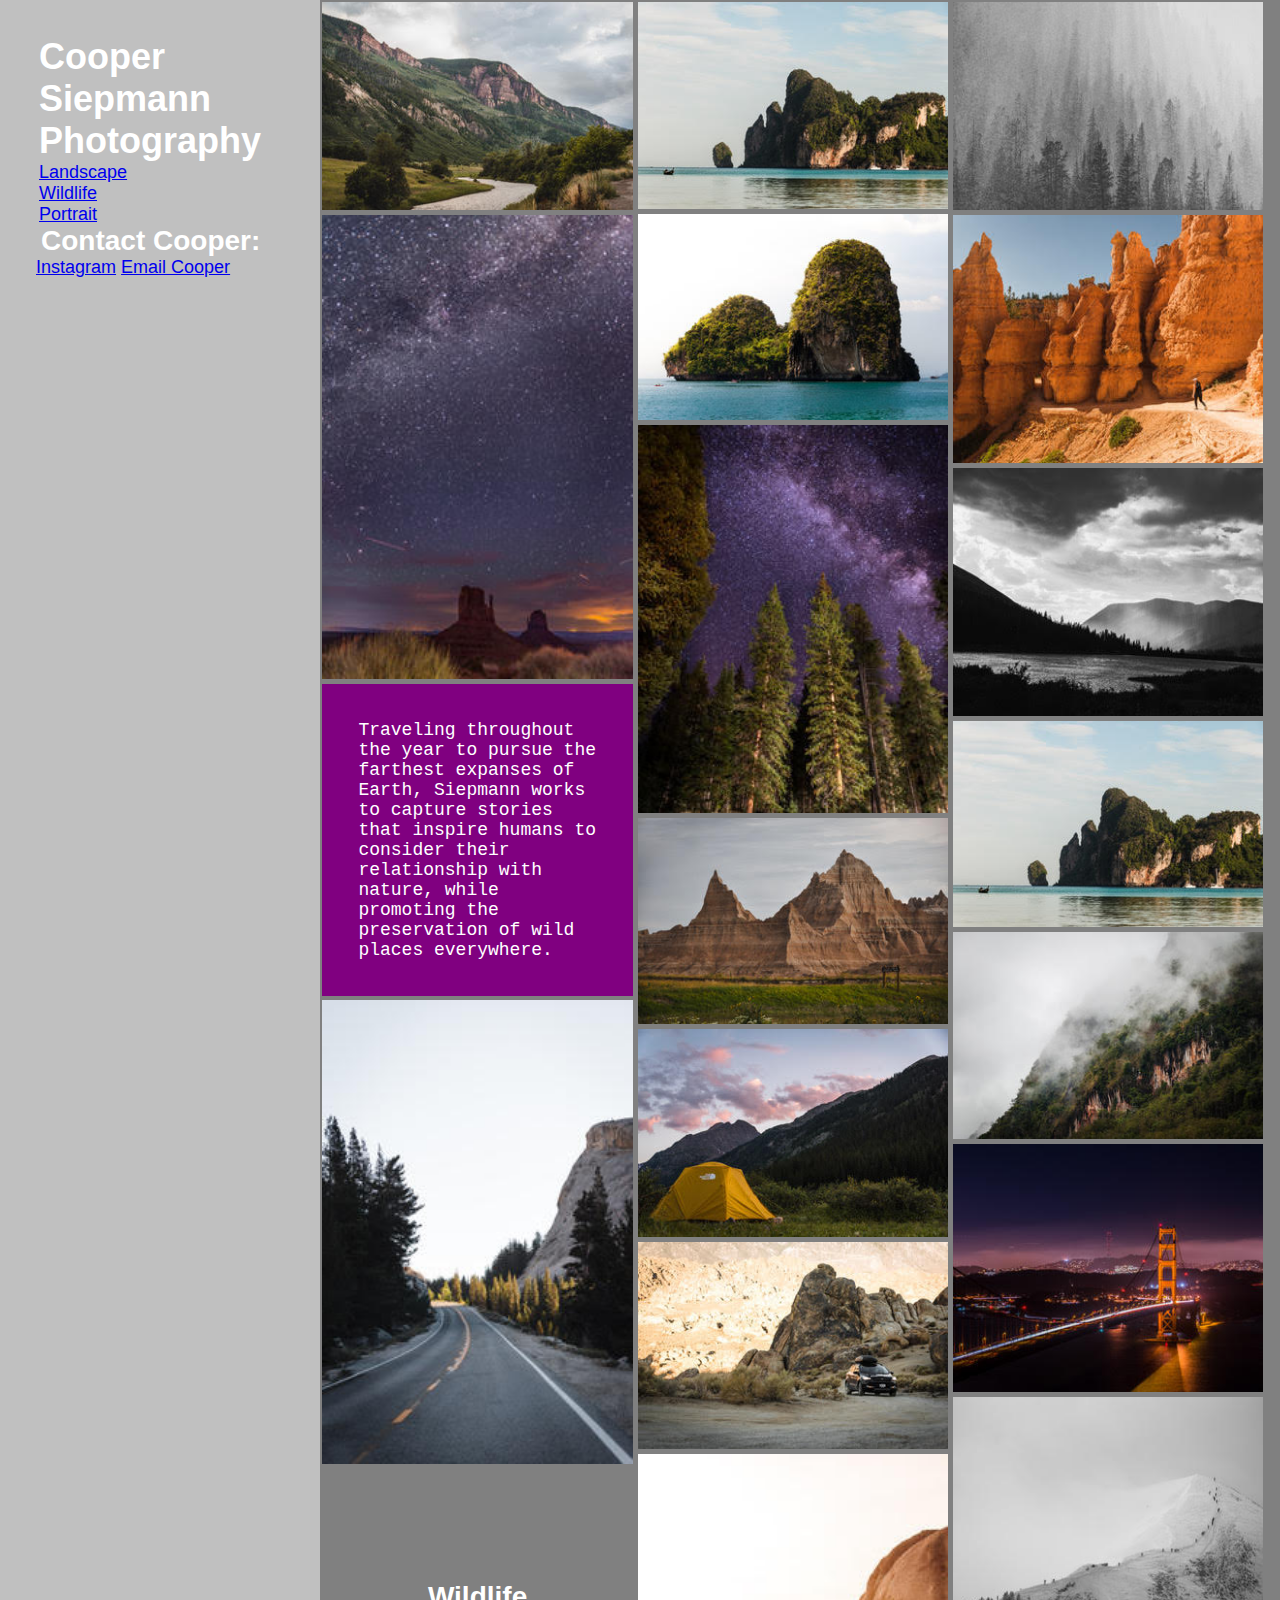
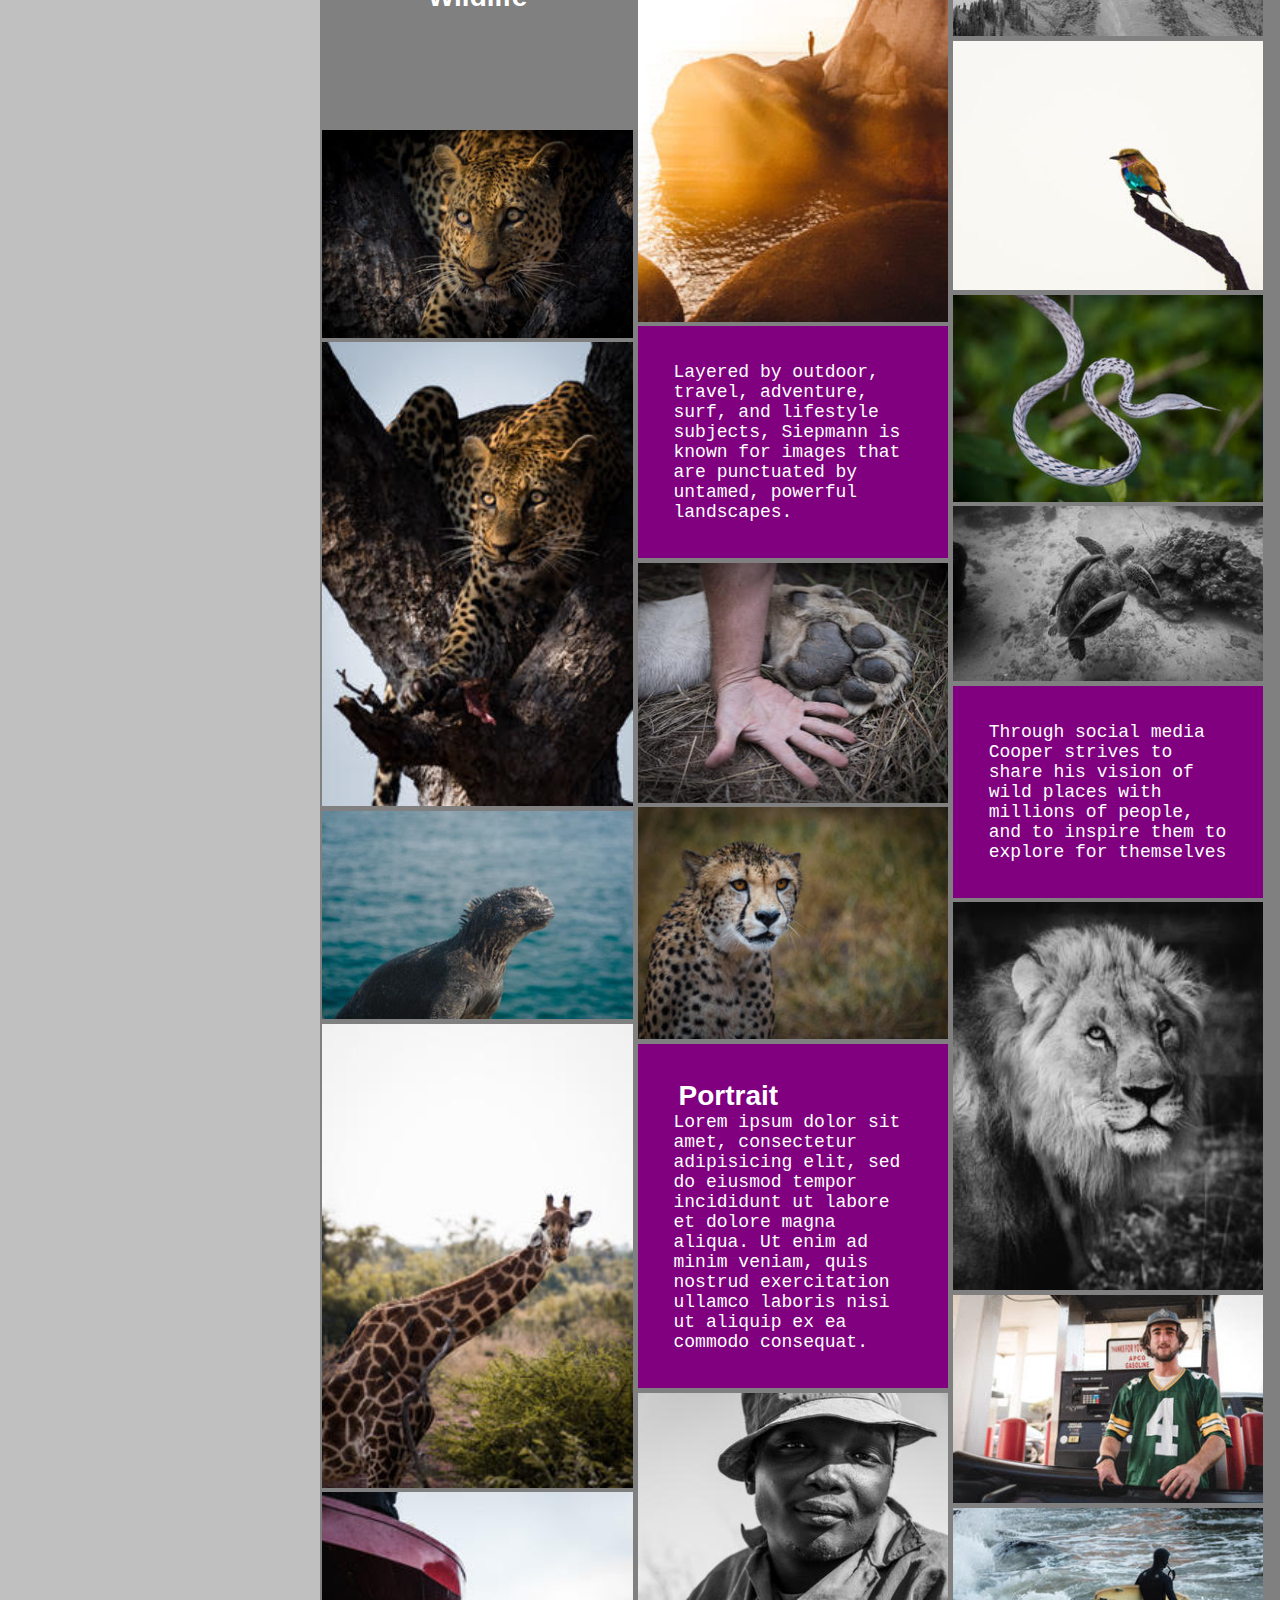
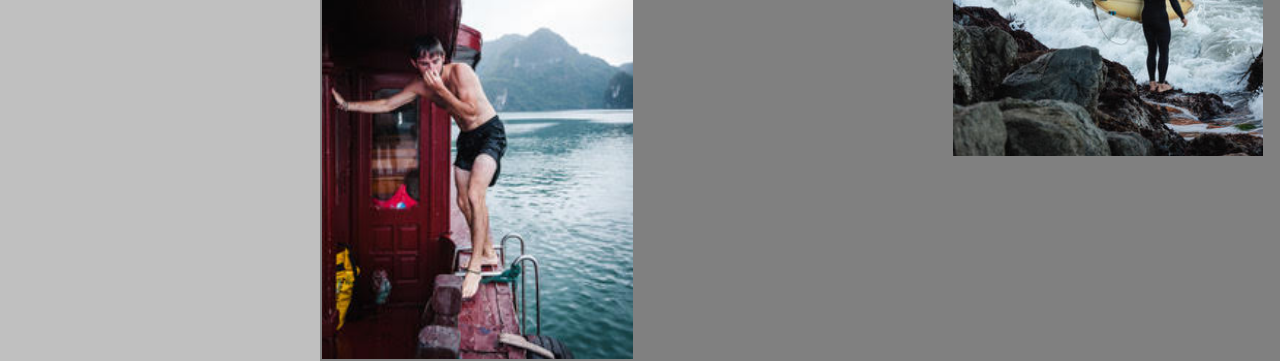
==== commit a3ef4907: "Cleaned up some display with navigation" ====
--- a/unit_3/index.html
+++ b/unit_3/index.html
@@ -10,7 +10,7 @@
 <body class="container">
 	<div class="handle">
 		<section id="intro">
-			<h1>Cooper Siepmann</h1>
+			<h1>Cooper Siepmann Photography</h1>
 			<a href="#Landscape">Landscape</a>
 			<a href="#Wildlife">Wildlife</a>
 			<a href="#Portrait">Portrait</a>
@@ -18,7 +18,7 @@
 		<footer>
 			<h2>Contact Cooper:</h2>
 			<a href="https://www.instagram.com/coopersiep/">Instagram</a>
-			<a href="mailto:Cooper.Siepmann@gmail.com">Email Cooper Siepmann</a>
+			<a href="mailto:Cooper.Siepmann@gmail.com">Email Cooper</a>
 		</footer>
 	</div>
 	<!-- <section>
@@ -80,7 +80,7 @@
 	</section> -->
 	<div class="grid">
 	<section>
-		<h2 id="Landscape">Landscape</h2>
+		<h2 id="#Landscape">Landscape</h2>
 			<img src="images/landscape_1.jpg" alt="Dirt road leading to rolling hills" class="grid-item">
 			<img src="images/thailand2.jpg" alt="boat in front of large island in thailand" class="grid-item">
 			<img src="images/landscape_2_trees.jpg" alt="Black and white image of trees in the rain" class="grid-item">
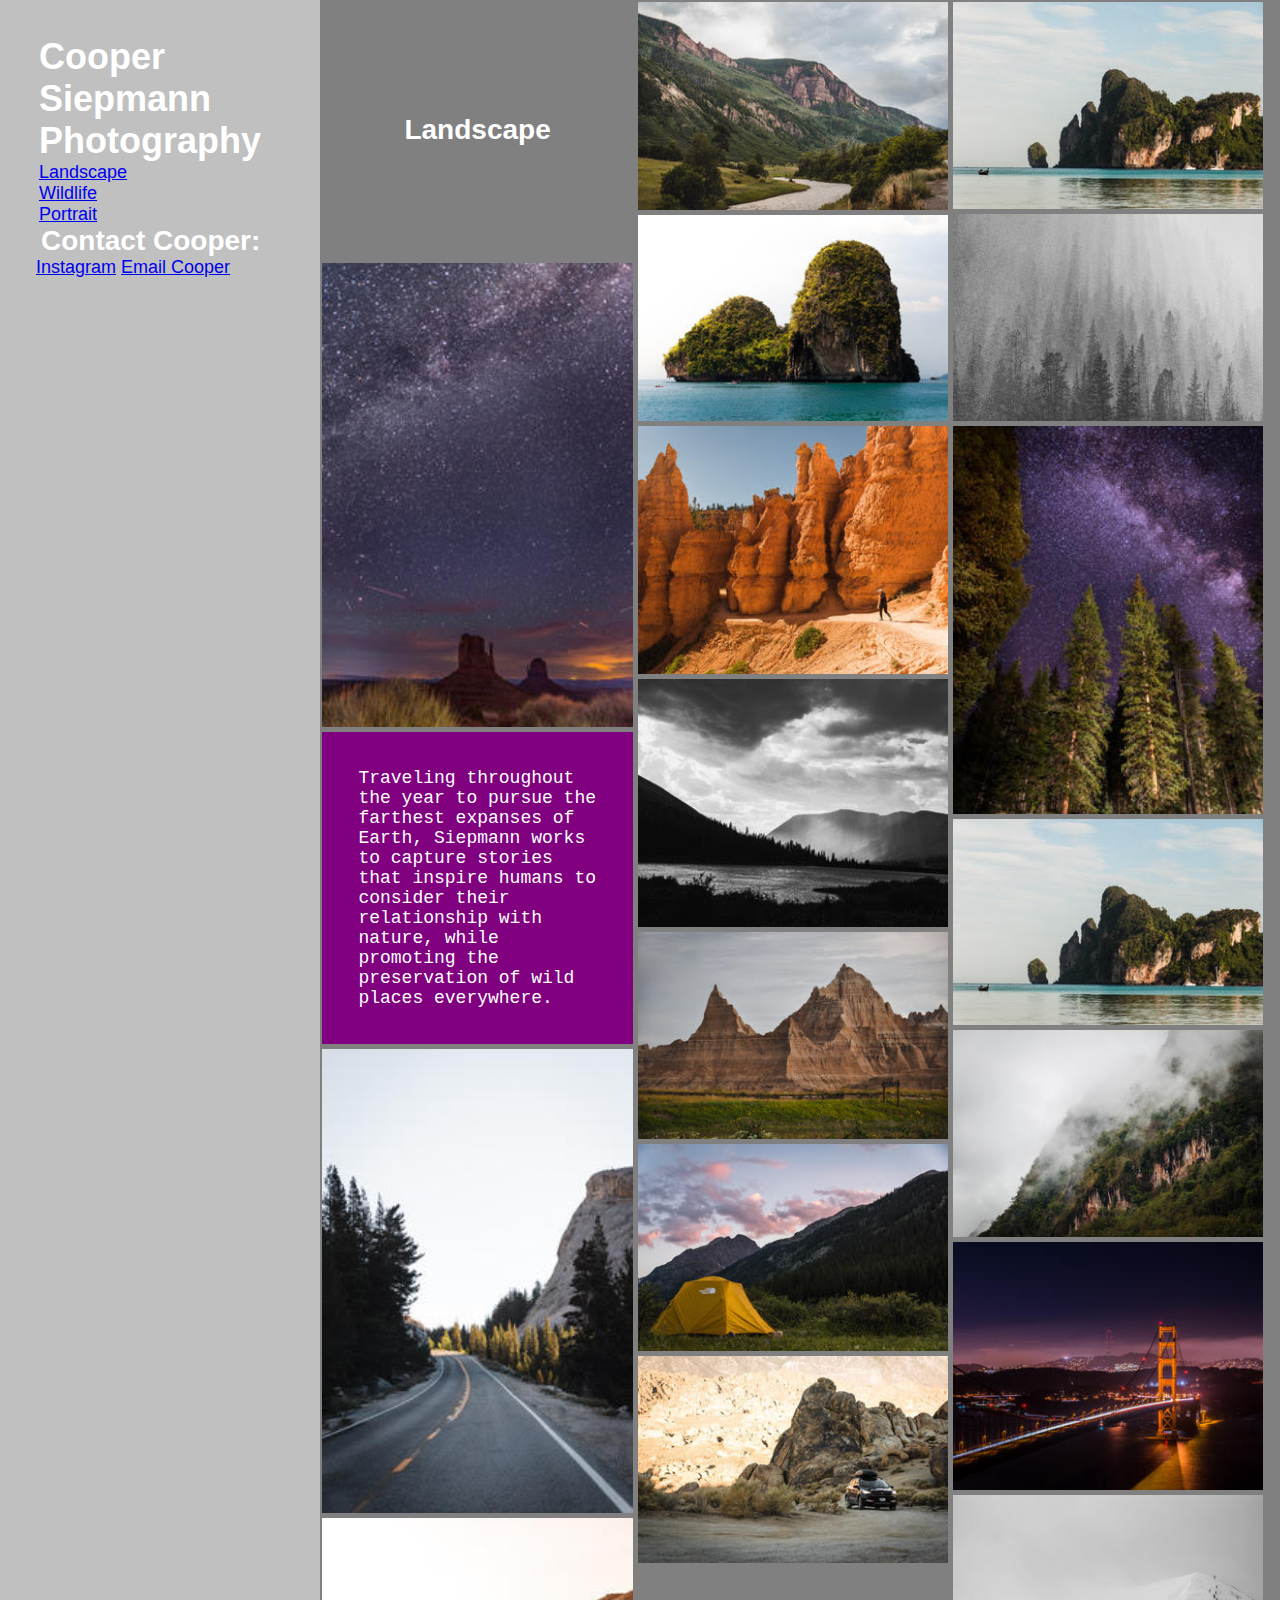
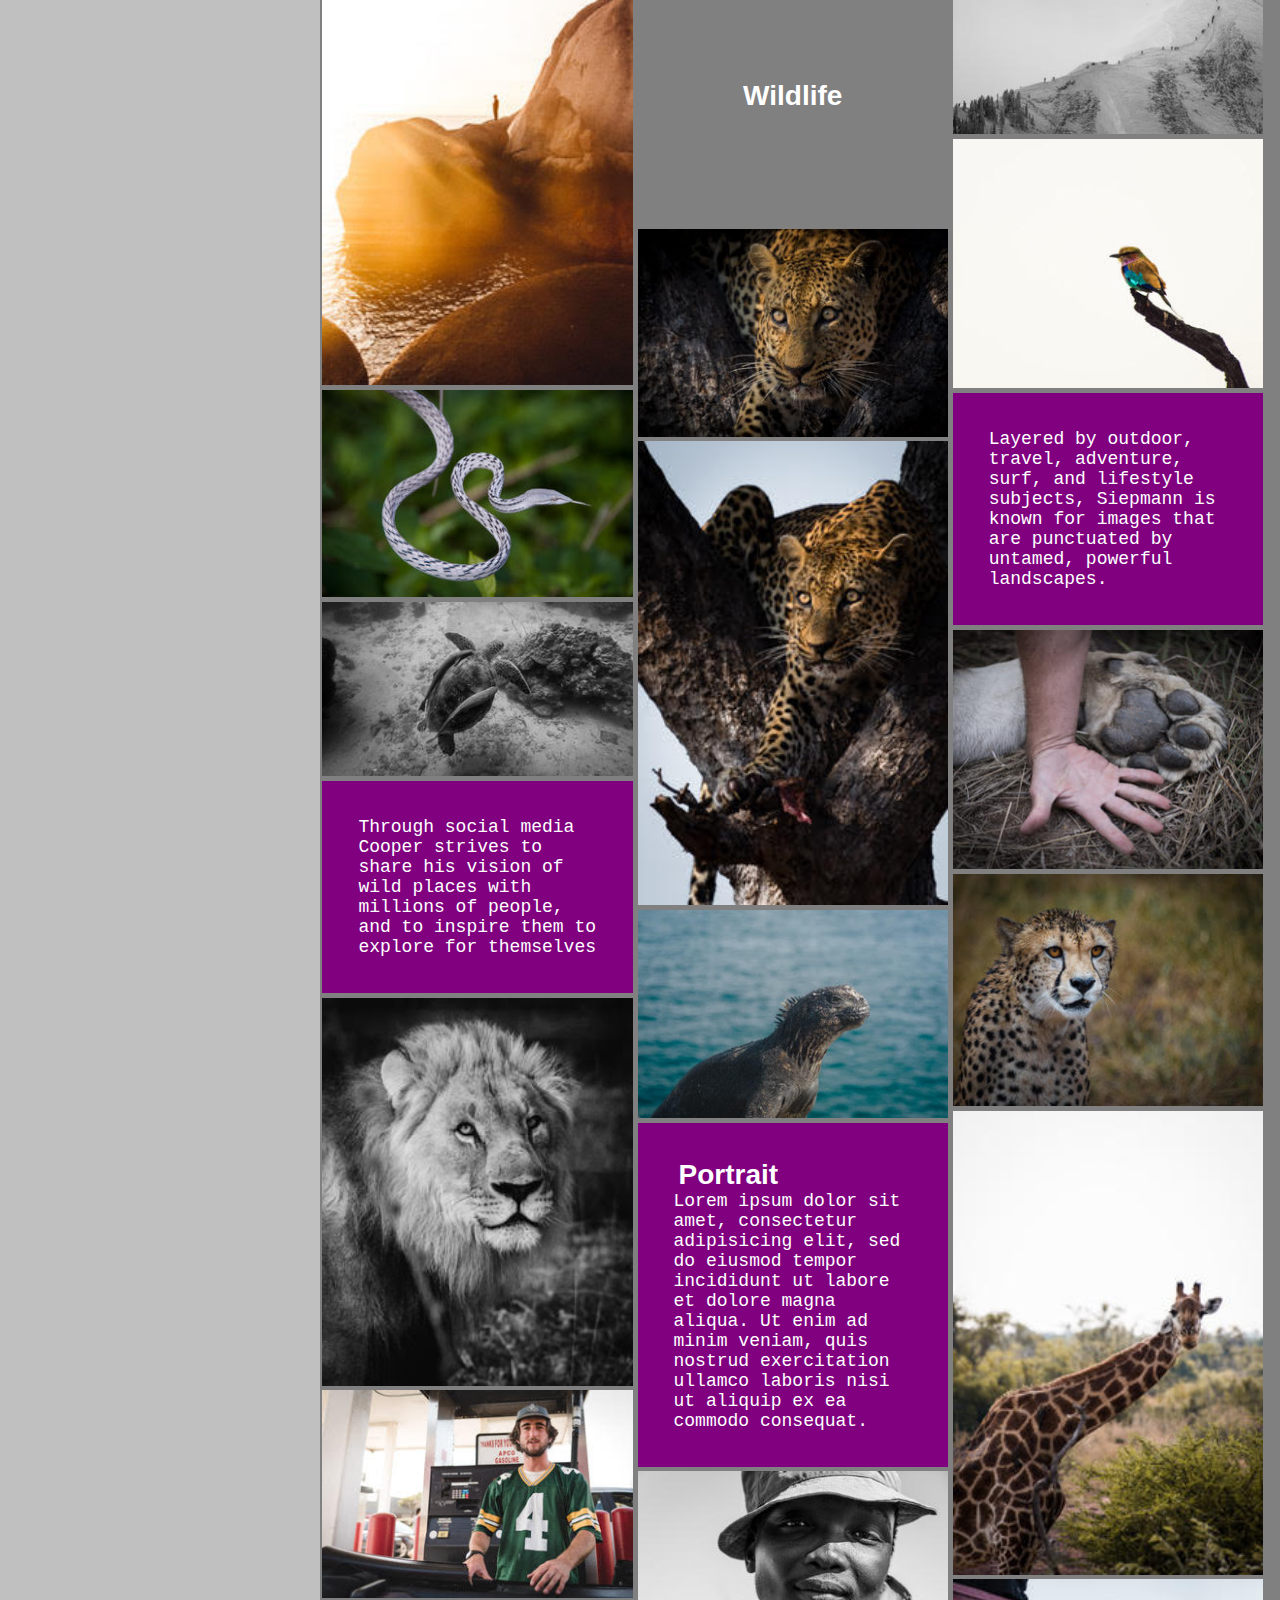
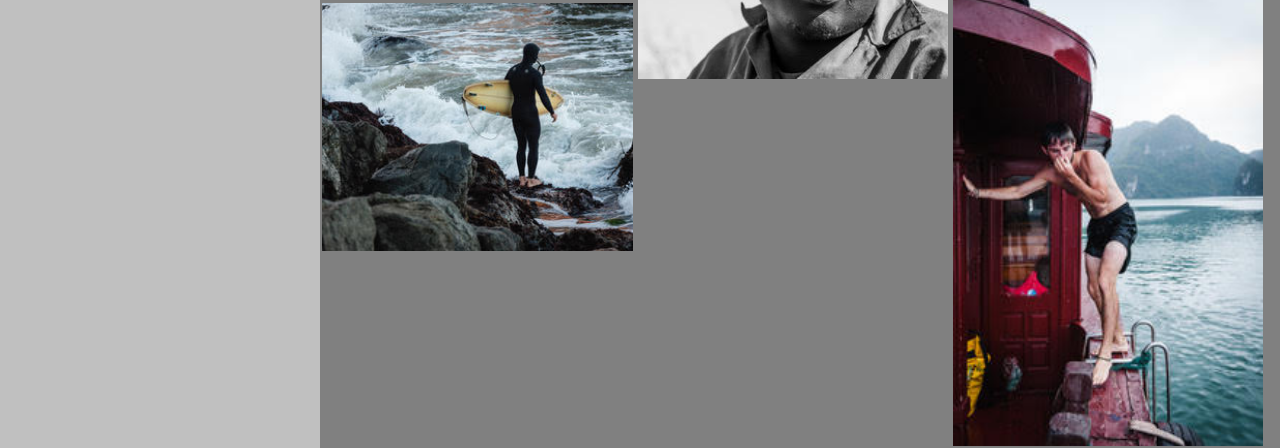
==== commit 3285f2ca: "added grid-tem" ====
--- a/unit_3/index.html
+++ b/unit_3/index.html
@@ -80,7 +80,7 @@
 	</section> -->
 	<div class="grid">
 	<section>
-		<h2 id="#Landscape">Landscape</h2>
+		<h2 class="grid-item" id="#Landscape">Landscape</h2>
 			<img src="images/landscape_1.jpg" alt="Dirt road leading to rolling hills" class="grid-item">
 			<img src="images/thailand2.jpg" alt="boat in front of large island in thailand" class="grid-item">
 			<img src="images/landscape_2_trees.jpg" alt="Black and white image of trees in the rain" class="grid-item">
